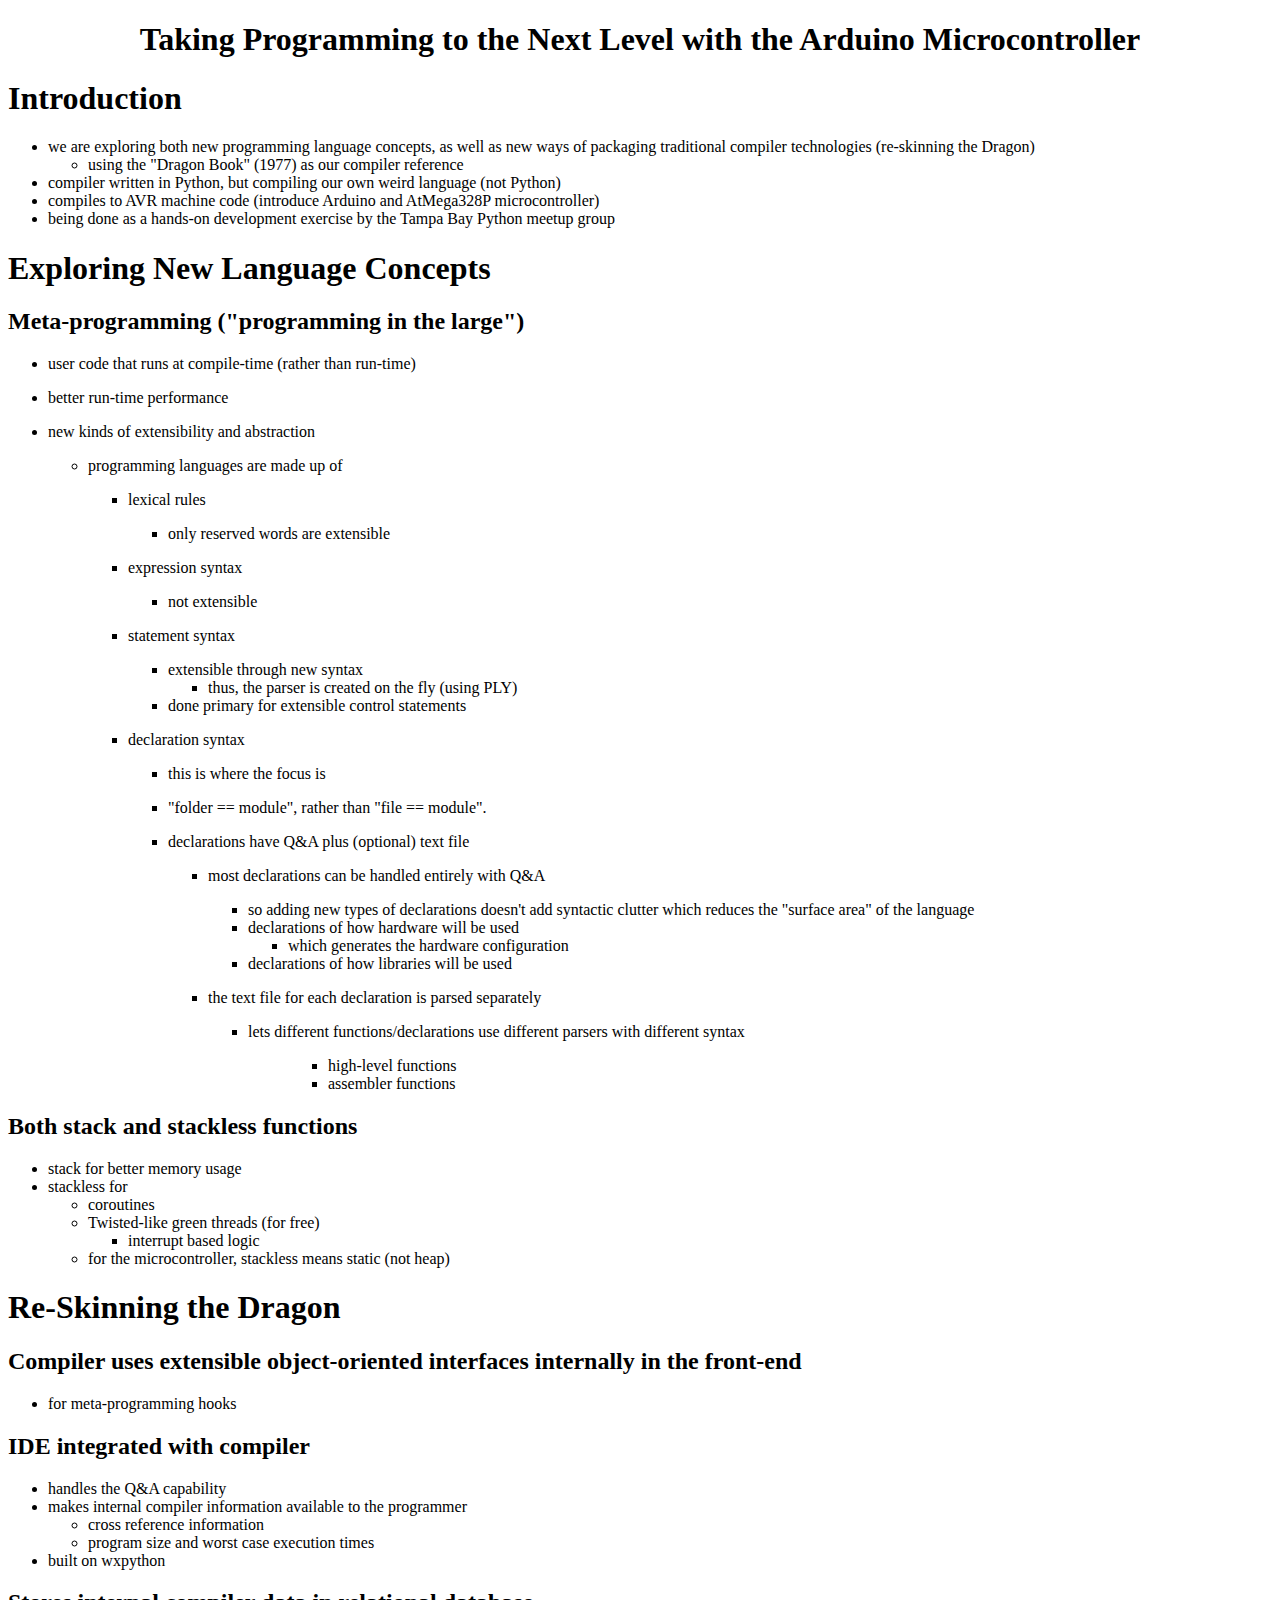
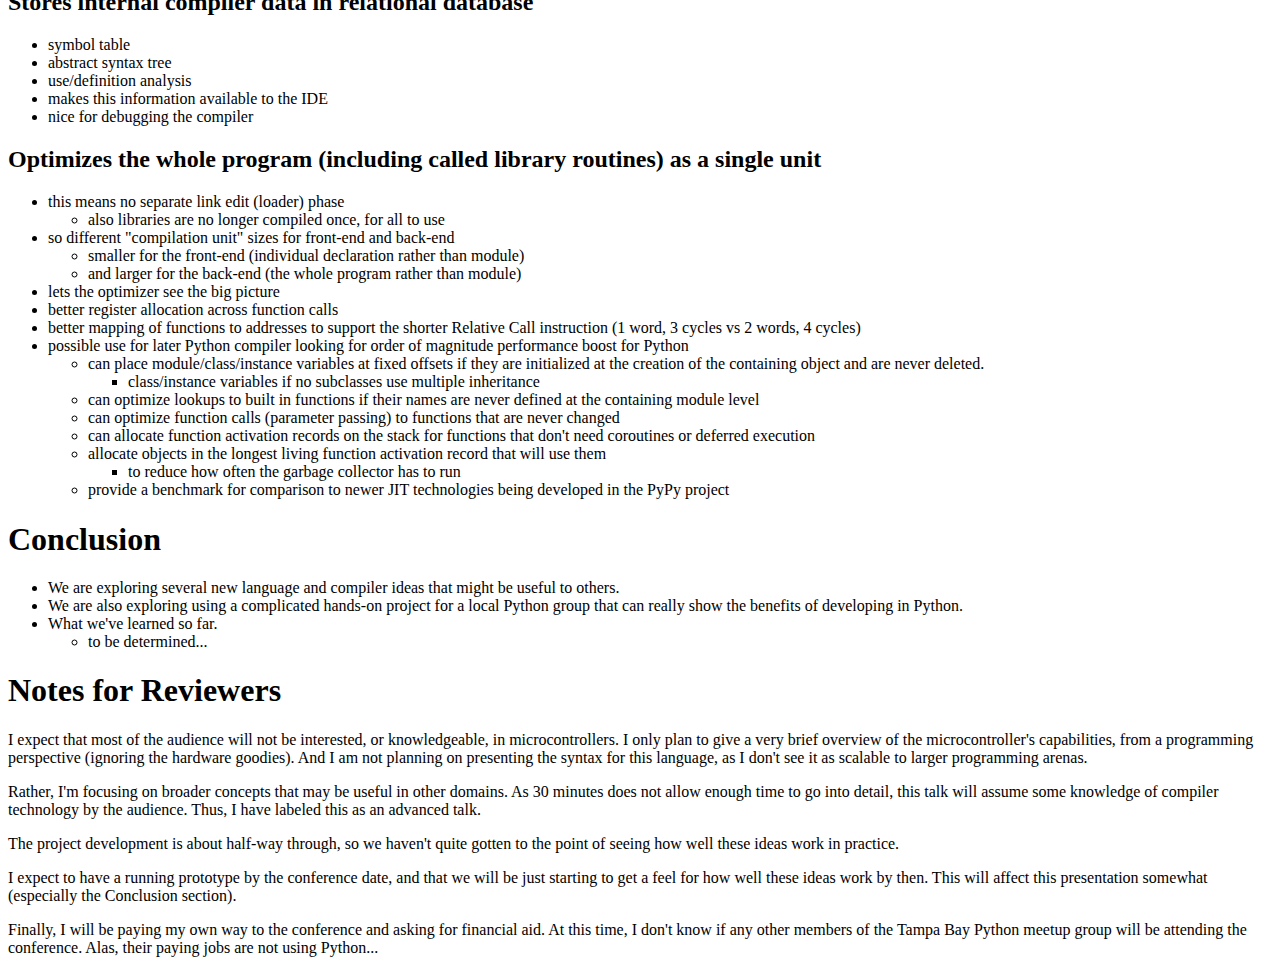
==== doc/PyCon-2010/outline.html @ 7eb97d29 "added PyCon 2010 talk proposal" ====
<?xml version="1.0" encoding="utf-8" ?>
<!DOCTYPE html PUBLIC "-//W3C//DTD XHTML 1.0 Transitional//EN" "http://www.w3.org/TR/xhtml1/DTD/xhtml1-transitional.dtd">
<html xmlns="http://www.w3.org/1999/xhtml" xml:lang="en" lang="en">
<head>
<meta http-equiv="Content-Type" content="text/html; charset=utf-8" />
<meta name="generator" content="Docutils 0.5: http://docutils.sourceforge.net/" />
<title>Taking Programming to the Next Level with the Arduino Microcontroller</title>
<style type="text/css">

/*
:Author: David Goodger (goodger@python.org)
:Id: $Id: html4css1.css 5196 2007-06-03 20:25:28Z wiemann $
:Copyright: This stylesheet has been placed in the public domain.

Default cascading style sheet for the HTML output of Docutils.

See http://docutils.sf.net/docs/howto/html-stylesheets.html for how to
customize this style sheet.
*/

/* used to remove borders from tables and images */
.borderless, table.borderless td, table.borderless th {
  border: 0 }

table.borderless td, table.borderless th {
  /* Override padding for "table.docutils td" with "! important".
     The right padding separates the table cells. */
  padding: 0 0.5em 0 0 ! important }

.first {
  /* Override more specific margin styles with "! important". */
  margin-top: 0 ! important }

.last, .with-subtitle {
  margin-bottom: 0 ! important }

.hidden {
  display: none }

a.toc-backref {
  text-decoration: none ;
  color: black }

blockquote.epigraph {
  margin: 2em 5em ; }

dl.docutils dd {
  margin-bottom: 0.5em }

/* Uncomment (and remove this text!) to get bold-faced definition list terms
dl.docutils dt {
  font-weight: bold }
*/

div.abstract {
  margin: 2em 5em }

div.abstract p.topic-title {
  font-weight: bold ;
  text-align: center }

div.admonition, div.attention, div.caution, div.danger, div.error,
div.hint, div.important, div.note, div.tip, div.warning {
  margin: 2em ;
  border: medium outset ;
  padding: 1em }

div.admonition p.admonition-title, div.hint p.admonition-title,
div.important p.admonition-title, div.note p.admonition-title,
div.tip p.admonition-title {
  font-weight: bold ;
  font-family: sans-serif }

div.attention p.admonition-title, div.caution p.admonition-title,
div.danger p.admonition-title, div.error p.admonition-title,
div.warning p.admonition-title {
  color: red ;
  font-weight: bold ;
  font-family: sans-serif }

/* Uncomment (and remove this text!) to get reduced vertical space in
   compound paragraphs.
div.compound .compound-first, div.compound .compound-middle {
  margin-bottom: 0.5em }

div.compound .compound-last, div.compound .compound-middle {
  margin-top: 0.5em }
*/

div.dedication {
  margin: 2em 5em ;
  text-align: center ;
  font-style: italic }

div.dedication p.topic-title {
  font-weight: bold ;
  font-style: normal }

div.figure {
  margin-left: 2em ;
  margin-right: 2em }

div.footer, div.header {
  clear: both;
  font-size: smaller }

div.line-block {
  display: block ;
  margin-top: 1em ;
  margin-bottom: 1em }

div.line-block div.line-block {
  margin-top: 0 ;
  margin-bottom: 0 ;
  margin-left: 1.5em }

div.sidebar {
  margin: 0 0 0.5em 1em ;
  border: medium outset ;
  padding: 1em ;
  background-color: #ffffee ;
  width: 40% ;
  float: right ;
  clear: right }

div.sidebar p.rubric {
  font-family: sans-serif ;
  font-size: medium }

div.system-messages {
  margin: 5em }

div.system-messages h1 {
  color: red }

div.system-message {
  border: medium outset ;
  padding: 1em }

div.system-message p.system-message-title {
  color: red ;
  font-weight: bold }

div.topic {
  margin: 2em }

h1.section-subtitle, h2.section-subtitle, h3.section-subtitle,
h4.section-subtitle, h5.section-subtitle, h6.section-subtitle {
  margin-top: 0.4em }

h1.title {
  text-align: center }

h2.subtitle {
  text-align: center }

hr.docutils {
  width: 75% }

img.align-left {
  clear: left }

img.align-right {
  clear: right }

ol.simple, ul.simple {
  margin-bottom: 1em }

ol.arabic {
  list-style: decimal }

ol.loweralpha {
  list-style: lower-alpha }

ol.upperalpha {
  list-style: upper-alpha }

ol.lowerroman {
  list-style: lower-roman }

ol.upperroman {
  list-style: upper-roman }

p.attribution {
  text-align: right ;
  margin-left: 50% }

p.caption {
  font-style: italic }

p.credits {
  font-style: italic ;
  font-size: smaller }

p.label {
  white-space: nowrap }

p.rubric {
  font-weight: bold ;
  font-size: larger ;
  color: maroon ;
  text-align: center }

p.sidebar-title {
  font-family: sans-serif ;
  font-weight: bold ;
  font-size: larger }

p.sidebar-subtitle {
  font-family: sans-serif ;
  font-weight: bold }

p.topic-title {
  font-weight: bold }

pre.address {
  margin-bottom: 0 ;
  margin-top: 0 ;
  font-family: serif ;
  font-size: 100% }

pre.literal-block, pre.doctest-block {
  margin-left: 2em ;
  margin-right: 2em }

span.classifier {
  font-family: sans-serif ;
  font-style: oblique }

span.classifier-delimiter {
  font-family: sans-serif ;
  font-weight: bold }

span.interpreted {
  font-family: sans-serif }

span.option {
  white-space: nowrap }

span.pre {
  white-space: pre }

span.problematic {
  color: red }

span.section-subtitle {
  /* font-size relative to parent (h1..h6 element) */
  font-size: 80% }

table.citation {
  border-left: solid 1px gray;
  margin-left: 1px }

table.docinfo {
  margin: 2em 4em }

table.docutils {
  margin-top: 0.5em ;
  margin-bottom: 0.5em }

table.footnote {
  border-left: solid 1px black;
  margin-left: 1px }

table.docutils td, table.docutils th,
table.docinfo td, table.docinfo th {
  padding-left: 0.5em ;
  padding-right: 0.5em ;
  vertical-align: top }

table.docutils th.field-name, table.docinfo th.docinfo-name {
  font-weight: bold ;
  text-align: left ;
  white-space: nowrap ;
  padding-left: 0 }

h1 tt.docutils, h2 tt.docutils, h3 tt.docutils,
h4 tt.docutils, h5 tt.docutils, h6 tt.docutils {
  font-size: 100% }

ul.auto-toc {
  list-style-type: none }

</style>
</head>
<body>
<div class="document" id="taking-programming-to-the-next-level-with-the-arduino-microcontroller">
<h1 class="title">Taking Programming to the Next Level with the Arduino Microcontroller</h1>

<div class="section" id="introduction">
<h1>Introduction</h1>
<ul class="simple">
<li>we are exploring both new programming language concepts, as well as new
ways of packaging traditional compiler technologies (re-skinning the Dragon)<ul>
<li>using the &quot;Dragon Book&quot; (1977) as our compiler reference</li>
</ul>
</li>
<li>compiler written in Python, but compiling our own weird language (not Python)</li>
<li>compiles to AVR machine code (introduce Arduino and AtMega328P
microcontroller)</li>
<li>being done as a hands-on development exercise by the Tampa Bay Python meetup
group</li>
</ul>
</div>
<div class="section" id="exploring-new-language-concepts">
<h1>Exploring New Language Concepts</h1>
<div class="section" id="meta-programming-programming-in-the-large">
<h2>Meta-programming (&quot;programming in the large&quot;)</h2>
<ul>
<li><p class="first">user code that runs at compile-time (rather than run-time)</p>
</li>
<li><p class="first">better run-time performance</p>
</li>
<li><p class="first">new kinds of extensibility and abstraction</p>
<ul>
<li><p class="first">programming languages are made up of</p>
<ul>
<li><p class="first">lexical rules</p>
<ul class="simple">
<li>only reserved words are extensible</li>
</ul>
</li>
<li><p class="first">expression syntax</p>
<ul class="simple">
<li>not extensible</li>
</ul>
</li>
<li><p class="first">statement syntax</p>
<ul class="simple">
<li>extensible through new syntax<ul>
<li>thus, the parser is created on the fly (using PLY)</li>
</ul>
</li>
<li>done primary for extensible control statements</li>
</ul>
</li>
<li><p class="first">declaration syntax</p>
<ul>
<li><p class="first">this is where the focus is</p>
</li>
<li><p class="first">&quot;folder == module&quot;, rather than &quot;file == module&quot;.</p>
</li>
<li><p class="first">declarations have Q&amp;A plus (optional) text file</p>
<ul>
<li><p class="first">most declarations can be handled entirely with Q&amp;A</p>
<ul class="simple">
<li>so adding new types of declarations doesn't add
syntactic clutter which reduces the &quot;surface area&quot;
of the language</li>
<li>declarations of how hardware will be used<ul>
<li>which generates the hardware configuration</li>
</ul>
</li>
<li>declarations of how libraries will be used</li>
</ul>
</li>
<li><p class="first">the text file for each declaration is parsed separately</p>
<ul>
<li><p class="first">lets different functions/declarations use different
parsers with different syntax</p>
<blockquote>
<ul class="simple">
<li>high-level functions</li>
<li>assembler functions</li>
</ul>
</blockquote>
</li>
</ul>
</li>
</ul>
</li>
</ul>
</li>
</ul>
</li>
</ul>
</li>
</ul>
</div>
<div class="section" id="both-stack-and-stackless-functions">
<h2>Both stack and stackless functions</h2>
<ul class="simple">
<li>stack for better memory usage</li>
<li>stackless for<ul>
<li>coroutines</li>
<li>Twisted-like green threads (for free)<ul>
<li>interrupt based logic</li>
</ul>
</li>
<li>for the microcontroller, stackless means static (not heap)</li>
</ul>
</li>
</ul>
</div>
</div>
<div class="section" id="re-skinning-the-dragon">
<h1>Re-Skinning the Dragon</h1>
<div class="section" id="compiler-uses-extensible-object-oriented-interfaces-internally-in-the-front-end">
<h2>Compiler uses extensible object-oriented interfaces internally in the front-end</h2>
<ul class="simple">
<li>for meta-programming hooks</li>
</ul>
</div>
<div class="section" id="ide-integrated-with-compiler">
<h2>IDE integrated with compiler</h2>
<ul class="simple">
<li>handles the Q&amp;A capability</li>
<li>makes internal compiler information available to the programmer<ul>
<li>cross reference information</li>
<li>program size and worst case execution times</li>
</ul>
</li>
<li>built on wxpython</li>
</ul>
</div>
<div class="section" id="stores-internal-compiler-data-in-relational-database">
<h2>Stores internal compiler data in relational database</h2>
<ul class="simple">
<li>symbol table</li>
<li>abstract syntax tree</li>
<li>use/definition analysis</li>
<li>makes this information available to the IDE</li>
<li>nice for debugging the compiler</li>
</ul>
</div>
<div class="section" id="optimizes-the-whole-program-including-called-library-routines-as-a-single-unit">
<h2>Optimizes the whole program (including called library routines) as a single unit</h2>
<ul class="simple">
<li>this means no separate link edit (loader) phase<ul>
<li>also libraries are no longer compiled once, for all to use</li>
</ul>
</li>
<li>so different &quot;compilation unit&quot; sizes for front-end and back-end<ul>
<li>smaller for the front-end (individual declaration rather than module)</li>
<li>and larger for the back-end (the whole program rather than module)</li>
</ul>
</li>
<li>lets the optimizer see the big picture</li>
<li>better register allocation across function calls</li>
<li>better mapping of functions to addresses to support the shorter Relative
Call instruction (1 word, 3 cycles vs 2 words, 4 cycles)</li>
<li>possible use for later Python compiler looking for order of magnitude
performance boost for Python<ul>
<li>can place module/class/instance variables at fixed offsets if they
are initialized at the creation of the containing object and are
never deleted.<ul>
<li>class/instance variables if no subclasses use multiple inheritance</li>
</ul>
</li>
<li>can optimize lookups to built in functions if their names are never
defined at the containing module level</li>
<li>can optimize function calls (parameter passing) to functions that
are never changed</li>
<li>can allocate function activation records on the stack for functions
that don't need coroutines or deferred execution</li>
<li>allocate objects in the longest living function activation record
that will use them<ul>
<li>to reduce how often the garbage collector has to run</li>
</ul>
</li>
<li>provide a benchmark for comparison to newer JIT technologies being
developed in the PyPy project</li>
</ul>
</li>
</ul>
</div>
</div>
<div class="section" id="conclusion">
<h1>Conclusion</h1>
<ul class="simple">
<li>We are exploring several new language and compiler ideas that might be
useful to others.</li>
<li>We are also exploring using a complicated hands-on project for a local Python
group that can really show the benefits of developing in Python.</li>
<li>What we've learned so far.<ul>
<li>to be determined...</li>
</ul>
</li>
</ul>
</div>
<div class="section" id="notes-for-reviewers">
<h1>Notes for Reviewers</h1>
<p>I expect that most of the audience will not be interested, or knowledgeable,
in microcontrollers.  I only plan to give a very brief overview of the
microcontroller's capabilities, from a programming perspective (ignoring
the hardware goodies).  And I am not planning on presenting the syntax for
this language, as I don't see it as scalable to larger programming arenas.</p>
<p>Rather, I'm focusing on broader concepts that may be useful in other domains.
As 30 minutes does not allow enough time to go into detail, this talk will
assume some knowledge of compiler technology by the audience.  Thus, I have
labeled this as an advanced talk.</p>
<p>The project development is about half-way through, so we haven't quite gotten
to the point of seeing how well these ideas work in practice.</p>
<p>I expect to have a running prototype by the conference date, and that we will
be just starting to get a feel for how well these ideas work by then.  This
will affect this presentation somewhat (especially the Conclusion section).</p>
<p>Finally, I will be paying my own way to the conference and asking for
financial aid.  At this time, I don't know if any other members of the Tampa
Bay Python meetup group will be attending the conference.  Alas, their paying
jobs are not using Python...</p>
</div>
</div>
</body>
</html>
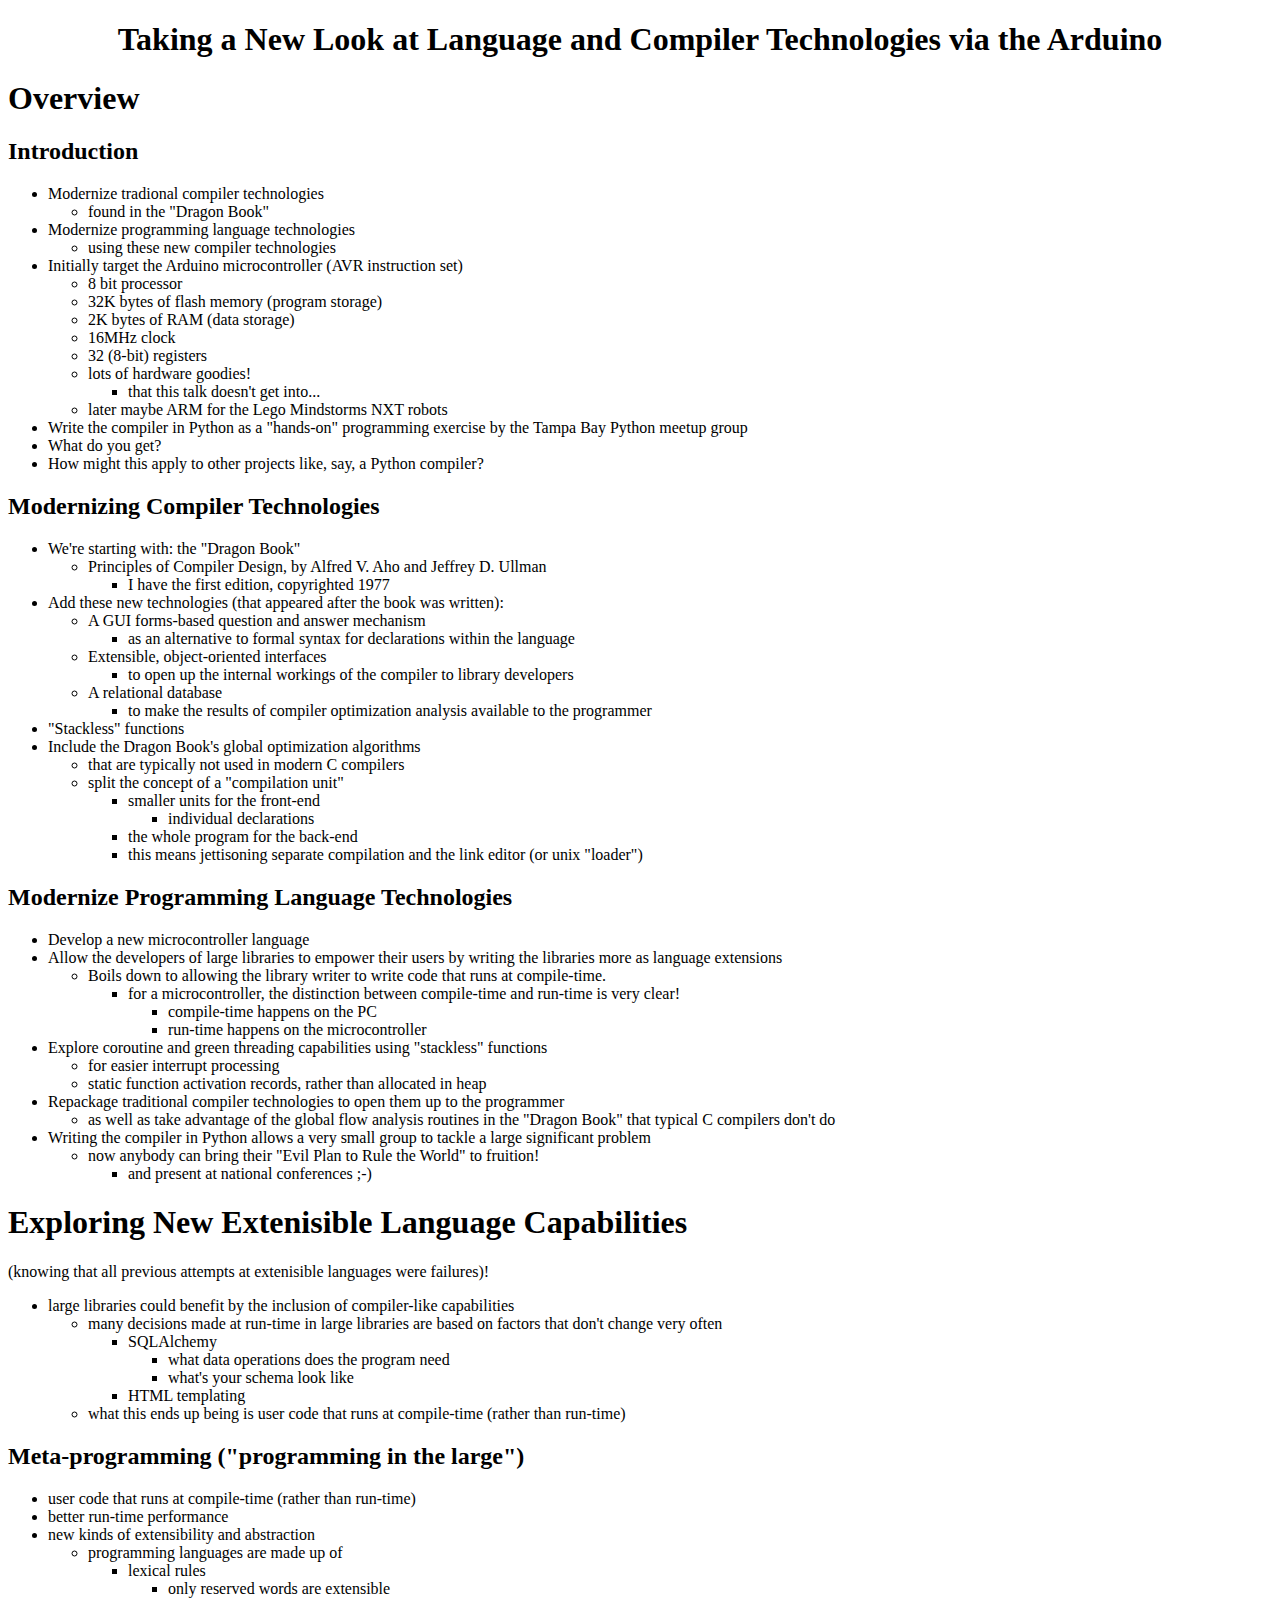
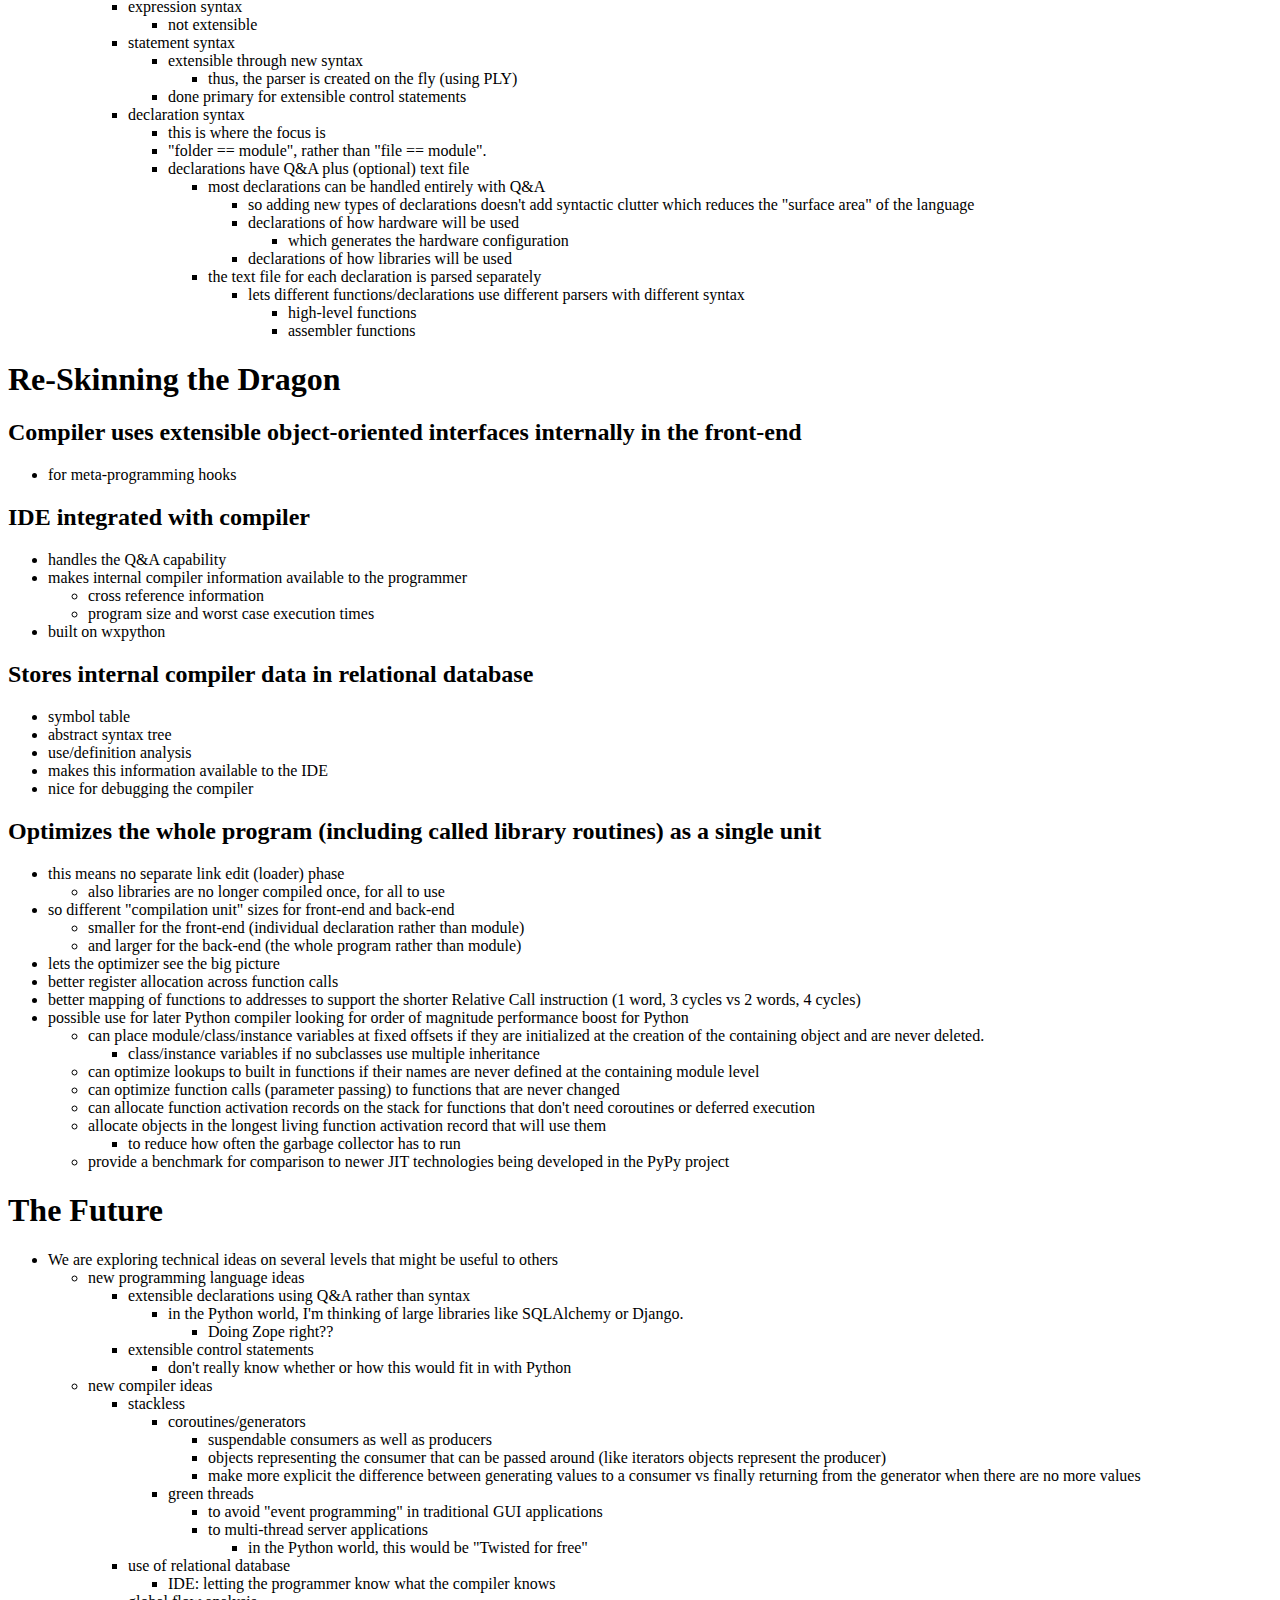
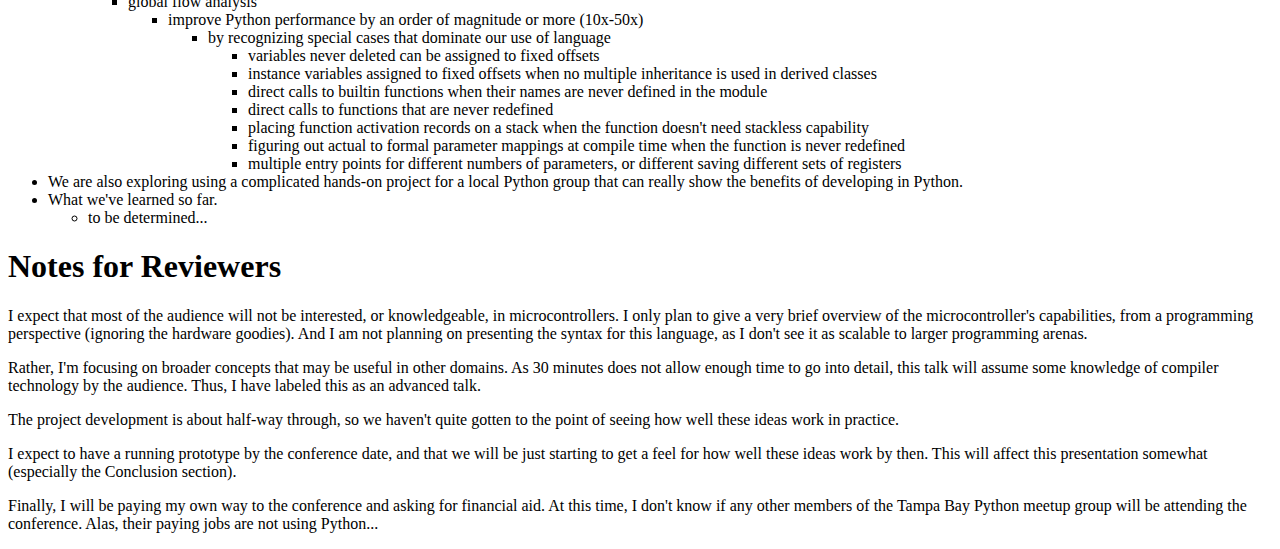
==== commit 3af8f21b: "checkpoint PyCon paper before gutting it" ====
--- a/doc/PyCon-2010/outline.html
+++ b/doc/PyCon-2010/outline.html
@@ -4,7 +4,7 @@
 <head>
 <meta http-equiv="Content-Type" content="text/html; charset=utf-8" />
 <meta name="generator" content="Docutils 0.5: http://docutils.sourceforge.net/" />
-<title>Taking Programming to the Next Level with the Arduino Microcontroller</title>
+<title>Taking a New Look at Language and Compiler Technologies via the Arduino</title>
 <style type="text/css">
 
 /*
@@ -284,49 +284,161 @@
 </style>
 </head>
 <body>
-<div class="document" id="taking-programming-to-the-next-level-with-the-arduino-microcontroller">
-<h1 class="title">Taking Programming to the Next Level with the Arduino Microcontroller</h1>
-
+<div class="document" id="taking-a-new-look-at-language-and-compiler-technologies-via-the-arduino">
+<h1 class="title">Taking a New Look at Language and Compiler Technologies via the Arduino</h1>
+
+<div class="section" id="overview">
+<h1>Overview</h1>
 <div class="section" id="introduction">
-<h1>Introduction</h1>
-<ul class="simple">
-<li>we are exploring both new programming language concepts, as well as new
-ways of packaging traditional compiler technologies (re-skinning the Dragon)<ul>
-<li>using the &quot;Dragon Book&quot; (1977) as our compiler reference</li>
-</ul>
-</li>
-<li>compiler written in Python, but compiling our own weird language (not Python)</li>
-<li>compiles to AVR machine code (introduce Arduino and AtMega328P
-microcontroller)</li>
-<li>being done as a hands-on development exercise by the Tampa Bay Python meetup
-group</li>
-</ul>
-</div>
-<div class="section" id="exploring-new-language-concepts">
-<h1>Exploring New Language Concepts</h1>
+<h2>Introduction</h2>
+<ul class="simple">
+<li>Modernize tradional compiler technologies<ul>
+<li>found in the &quot;Dragon Book&quot;</li>
+</ul>
+</li>
+<li>Modernize programming language technologies<ul>
+<li>using these new compiler technologies</li>
+</ul>
+</li>
+<li>Initially target the Arduino microcontroller (AVR instruction set)<ul>
+<li>8 bit processor</li>
+<li>32K bytes of flash memory (program storage)</li>
+<li>2K bytes of RAM (data storage)</li>
+<li>16MHz clock</li>
+<li>32 (8-bit) registers</li>
+<li>lots of hardware goodies!<ul>
+<li>that this talk doesn't get into...</li>
+</ul>
+</li>
+<li>later maybe ARM for the Lego Mindstorms NXT robots</li>
+</ul>
+</li>
+<li>Write the compiler in Python as a &quot;hands-on&quot; programming exercise by the
+Tampa Bay Python meetup group</li>
+<li>What do you get?</li>
+<li>How might this apply to other projects like, say, a Python compiler?</li>
+</ul>
+</div>
+<div class="section" id="modernizing-compiler-technologies">
+<h2>Modernizing Compiler Technologies</h2>
+<ul class="simple">
+<li>We're starting with: the &quot;Dragon Book&quot;<ul>
+<li>Principles of Compiler Design, by Alfred V. Aho and Jeffrey D. Ullman<ul>
+<li>I have the first edition, copyrighted 1977</li>
+</ul>
+</li>
+</ul>
+</li>
+<li>Add these new technologies (that appeared after the book was written):<ul>
+<li>A GUI forms-based question and answer mechanism<ul>
+<li>as an alternative to formal syntax for declarations within the language</li>
+</ul>
+</li>
+<li>Extensible, object-oriented interfaces<ul>
+<li>to open up the internal workings of the compiler to library developers</li>
+</ul>
+</li>
+<li>A relational database<ul>
+<li>to make the results of compiler optimization analysis available to the
+programmer</li>
+</ul>
+</li>
+</ul>
+</li>
+<li>&quot;Stackless&quot; functions</li>
+<li>Include the Dragon Book's global optimization algorithms<ul>
+<li>that are typically not used in modern C compilers</li>
+<li>split the concept of a &quot;compilation unit&quot;<ul>
+<li>smaller units for the front-end<ul>
+<li>individual declarations</li>
+</ul>
+</li>
+<li>the whole program for the back-end</li>
+<li>this means jettisoning separate compilation and the link editor
+(or unix &quot;loader&quot;)</li>
+</ul>
+</li>
+</ul>
+</li>
+</ul>
+</div>
+<div class="section" id="modernize-programming-language-technologies">
+<h2>Modernize Programming Language Technologies</h2>
+<ul class="simple">
+<li>Develop a new microcontroller language</li>
+<li>Allow the developers of large libraries to empower their users by writing
+the libraries more as language extensions<ul>
+<li>Boils down to allowing the library writer to write code that runs at
+compile-time.<ul>
+<li>for a microcontroller, the distinction between compile-time and run-time
+is very clear!<ul>
+<li>compile-time happens on the PC</li>
+<li>run-time happens on the microcontroller</li>
+</ul>
+</li>
+</ul>
+</li>
+</ul>
+</li>
+<li>Explore coroutine and green threading capabilities using &quot;stackless&quot;
+functions<ul>
+<li>for easier interrupt processing</li>
+<li>static function activation records, rather than allocated in heap</li>
+</ul>
+</li>
+<li>Repackage traditional compiler technologies to open them up to the
+programmer<ul>
+<li>as well as take advantage of the global flow analysis routines in the
+&quot;Dragon Book&quot; that typical C compilers don't do</li>
+</ul>
+</li>
+<li>Writing the compiler in Python allows a very small group to tackle a large
+significant problem<ul>
+<li>now anybody can bring their &quot;Evil Plan to Rule the World&quot; to fruition!<ul>
+<li>and present at national conferences ;-)</li>
+</ul>
+</li>
+</ul>
+</li>
+</ul>
+</div>
+</div>
+<div class="section" id="exploring-new-extenisible-language-capabilities">
+<h1>Exploring New Extenisible Language Capabilities</h1>
+<p>(knowing that all previous attempts at extenisible languages were failures)!</p>
+<ul class="simple">
+<li>large libraries could benefit by the inclusion of compiler-like capabilities<ul>
+<li>many decisions made at run-time in large libraries are based on factors
+that don't change very often<ul>
+<li>SQLAlchemy<ul>
+<li>what data operations does the program need</li>
+<li>what's your schema look like</li>
+</ul>
+</li>
+<li>HTML templating</li>
+</ul>
+</li>
+<li>what this ends up being is user code that runs at compile-time (rather
+than run-time)</li>
+</ul>
+</li>
+</ul>
 <div class="section" id="meta-programming-programming-in-the-large">
 <h2>Meta-programming (&quot;programming in the large&quot;)</h2>
-<ul>
-<li><p class="first">user code that runs at compile-time (rather than run-time)</p>
-</li>
-<li><p class="first">better run-time performance</p>
-</li>
-<li><p class="first">new kinds of extensibility and abstraction</p>
-<ul>
-<li><p class="first">programming languages are made up of</p>
-<ul>
-<li><p class="first">lexical rules</p>
-<ul class="simple">
+<ul class="simple">
+<li>user code that runs at compile-time (rather than run-time)</li>
+<li>better run-time performance</li>
+<li>new kinds of extensibility and abstraction<ul>
+<li>programming languages are made up of<ul>
+<li>lexical rules<ul>
 <li>only reserved words are extensible</li>
 </ul>
 </li>
-<li><p class="first">expression syntax</p>
-<ul class="simple">
+<li>expression syntax<ul>
 <li>not extensible</li>
 </ul>
 </li>
-<li><p class="first">statement syntax</p>
-<ul class="simple">
+<li>statement syntax<ul>
 <li>extensible through new syntax<ul>
 <li>thus, the parser is created on the fly (using PLY)</li>
 </ul>
@@ -334,16 +446,11 @@
 <li>done primary for extensible control statements</li>
 </ul>
 </li>
-<li><p class="first">declaration syntax</p>
-<ul>
-<li><p class="first">this is where the focus is</p>
-</li>
-<li><p class="first">&quot;folder == module&quot;, rather than &quot;file == module&quot;.</p>
-</li>
-<li><p class="first">declarations have Q&amp;A plus (optional) text file</p>
-<ul>
-<li><p class="first">most declarations can be handled entirely with Q&amp;A</p>
-<ul class="simple">
+<li>declaration syntax<ul>
+<li>this is where the focus is</li>
+<li>&quot;folder == module&quot;, rather than &quot;file == module&quot;.</li>
+<li>declarations have Q&amp;A plus (optional) text file<ul>
+<li>most declarations can be handled entirely with Q&amp;A<ul>
 <li>so adding new types of declarations doesn't add
 syntactic clutter which reduces the &quot;surface area&quot;
 of the language</li>
@@ -354,40 +461,21 @@
 <li>declarations of how libraries will be used</li>
 </ul>
 </li>
-<li><p class="first">the text file for each declaration is parsed separately</p>
-<ul>
-<li><p class="first">lets different functions/declarations use different
-parsers with different syntax</p>
-<blockquote>
-<ul class="simple">
+<li>the text file for each declaration is parsed separately<ul>
+<li>lets different functions/declarations use different
+parsers with different syntax<ul>
 <li>high-level functions</li>
 <li>assembler functions</li>
 </ul>
-</blockquote>
-</li>
-</ul>
-</li>
-</ul>
-</li>
-</ul>
-</li>
-</ul>
-</li>
-</ul>
-</li>
-</ul>
-</div>
-<div class="section" id="both-stack-and-stackless-functions">
-<h2>Both stack and stackless functions</h2>
-<ul class="simple">
-<li>stack for better memory usage</li>
-<li>stackless for<ul>
-<li>coroutines</li>
-<li>Twisted-like green threads (for free)<ul>
-<li>interrupt based logic</li>
-</ul>
-</li>
-<li>for the microcontroller, stackless means static (not heap)</li>
+</li>
+</ul>
+</li>
+</ul>
+</li>
+</ul>
+</li>
+</ul>
+</li>
 </ul>
 </li>
 </ul>
@@ -465,11 +553,76 @@
 </ul>
 </div>
 </div>
-<div class="section" id="conclusion">
-<h1>Conclusion</h1>
-<ul class="simple">
-<li>We are exploring several new language and compiler ideas that might be
-useful to others.</li>
+<div class="section" id="the-future">
+<h1>The Future</h1>
+<ul class="simple">
+<li>We are exploring technical ideas on several levels that might be useful to
+others<ul>
+<li>new programming language ideas<ul>
+<li>extensible declarations using Q&amp;A rather than syntax<ul>
+<li>in the Python world, I'm thinking of large libraries like SQLAlchemy or
+Django.<ul>
+<li>Doing Zope right??</li>
+</ul>
+</li>
+</ul>
+</li>
+<li>extensible control statements<ul>
+<li>don't really know whether or how this would fit in with Python</li>
+</ul>
+</li>
+</ul>
+</li>
+<li>new compiler ideas<ul>
+<li>stackless<ul>
+<li>coroutines/generators<ul>
+<li>suspendable consumers as well as producers</li>
+<li>objects representing the consumer that can be passed around (like
+iterators objects represent the producer)</li>
+<li>make more explicit the difference between generating values to a
+consumer vs finally returning from the generator when there are no
+more values</li>
+</ul>
+</li>
+<li>green threads<ul>
+<li>to avoid &quot;event programming&quot; in traditional GUI applications</li>
+<li>to multi-thread server applications<ul>
+<li>in the Python world, this would be &quot;Twisted for free&quot;</li>
+</ul>
+</li>
+</ul>
+</li>
+</ul>
+</li>
+<li>use of relational database<ul>
+<li>IDE: letting the programmer know what the compiler knows</li>
+</ul>
+</li>
+<li>global flow analysis<ul>
+<li>improve Python performance by an order of magnitude or more (10x-50x)<ul>
+<li>by recognizing special cases that dominate our use of language<ul>
+<li>variables never deleted can be assigned to fixed offsets</li>
+<li>instance variables assigned to fixed offsets when no multiple
+inheritance is used in derived classes</li>
+<li>direct calls to builtin functions when their names are never
+defined in the module</li>
+<li>direct calls to functions that are never redefined</li>
+<li>placing function activation records on a stack when the function
+doesn't need stackless capability</li>
+<li>figuring out actual to formal parameter mappings at compile time
+when the function is never redefined</li>
+<li>multiple entry points for different numbers of parameters, or
+different saving different sets of registers</li>
+</ul>
+</li>
+</ul>
+</li>
+</ul>
+</li>
+</ul>
+</li>
+</ul>
+</li>
 <li>We are also exploring using a complicated hands-on project for a local Python
 group that can really show the benefits of developing in Python.</li>
 <li>What we've learned so far.<ul>
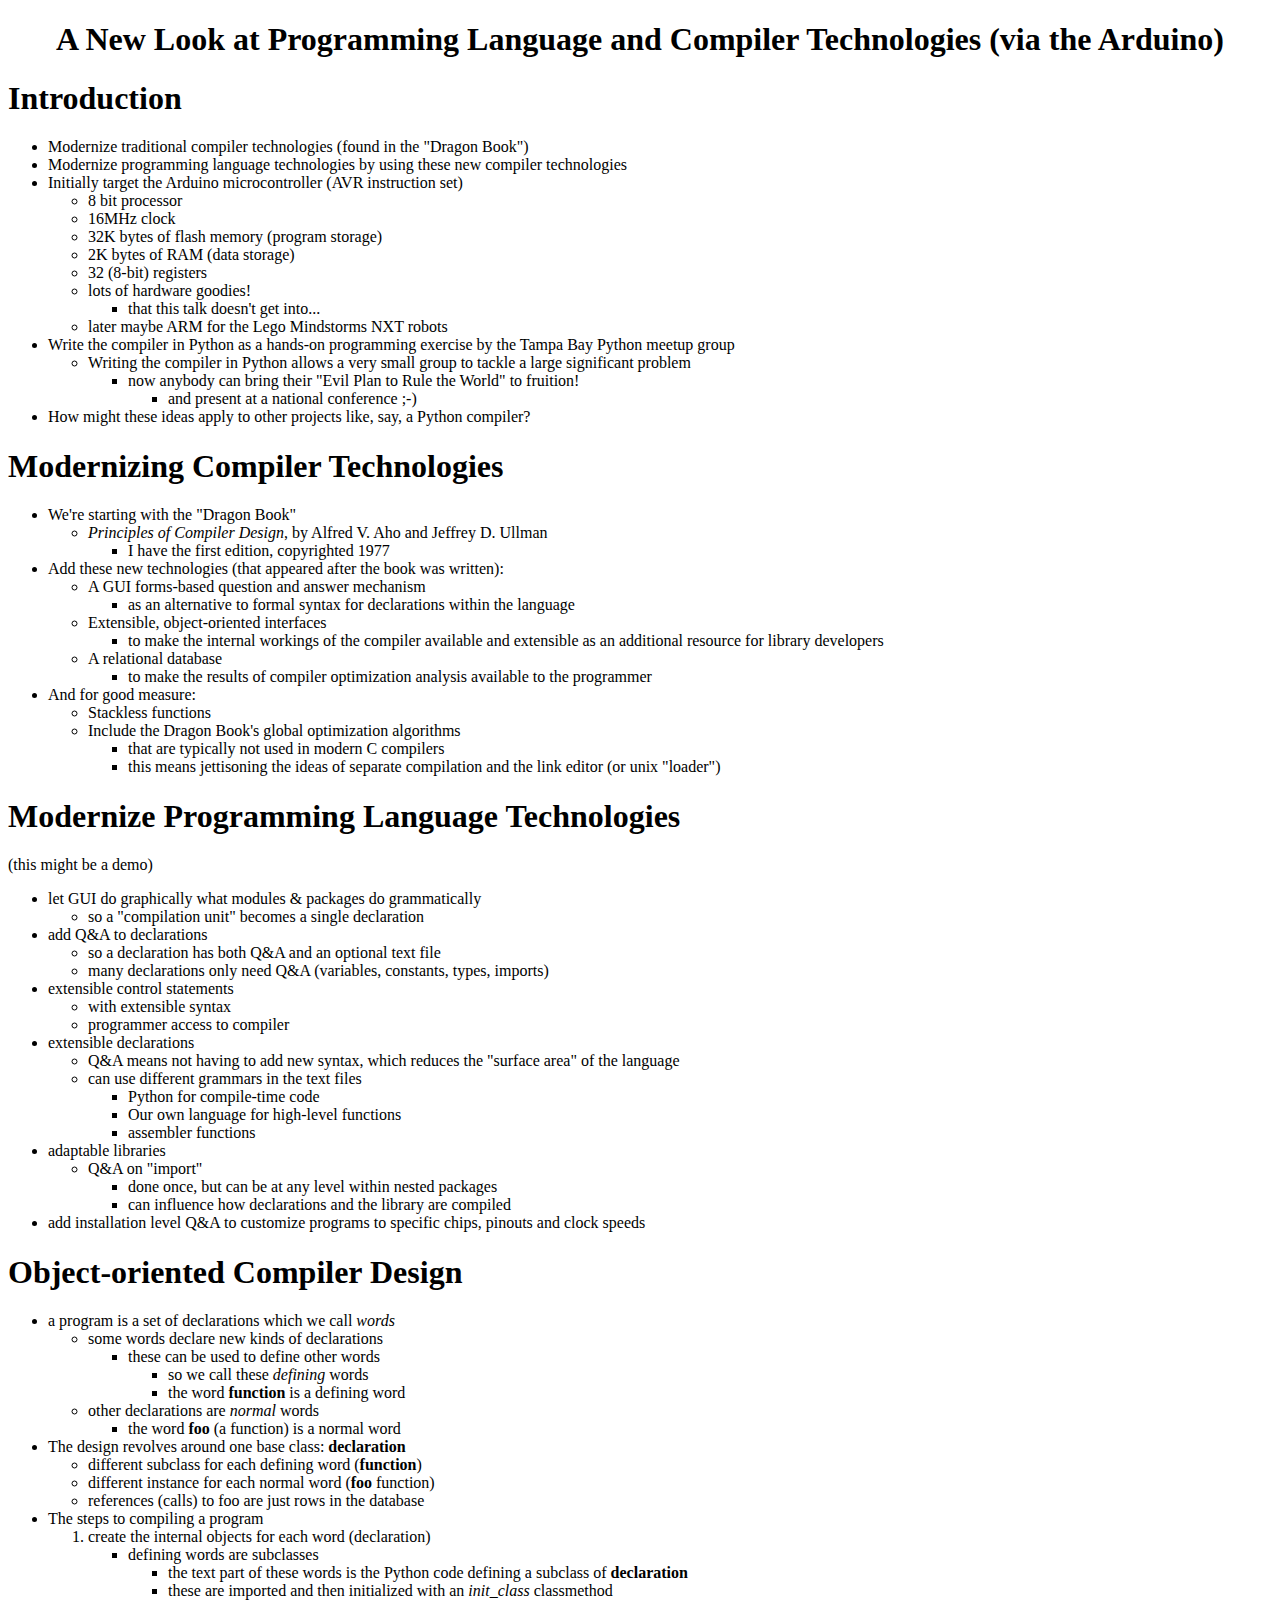
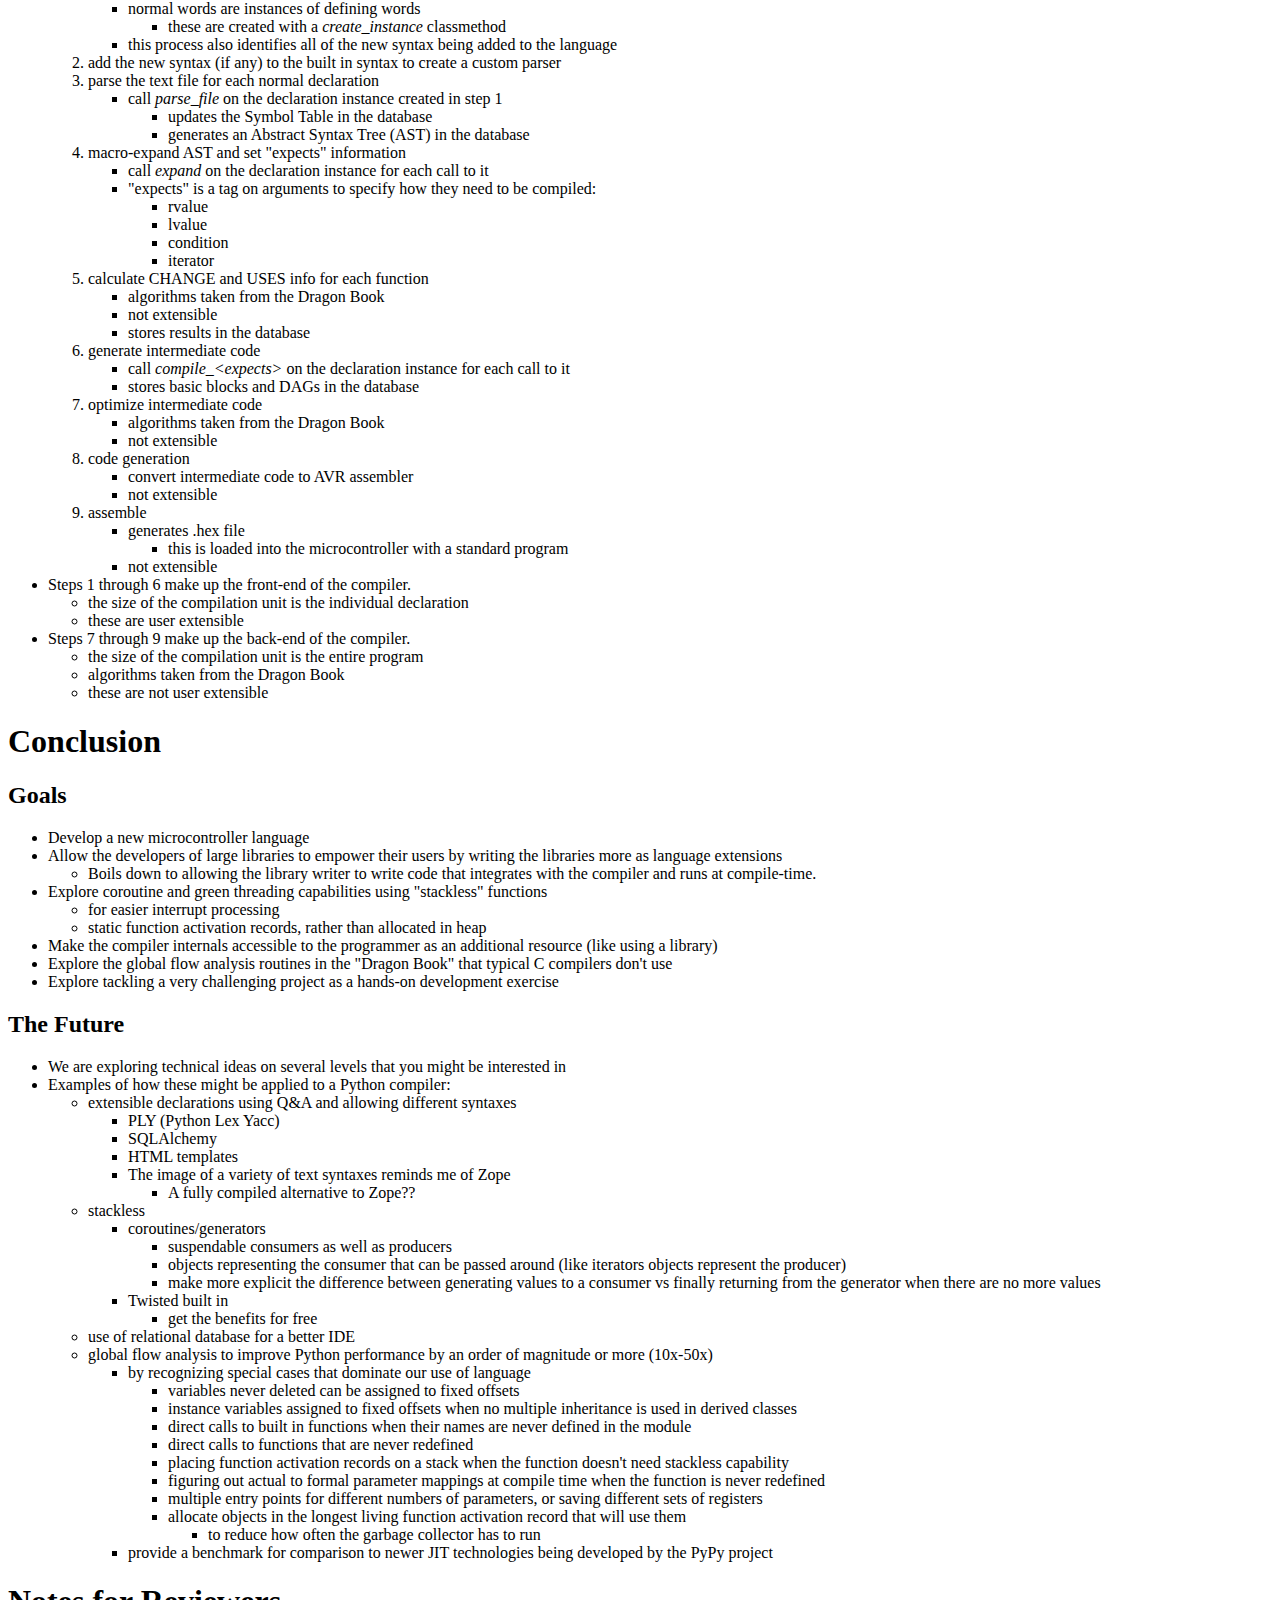
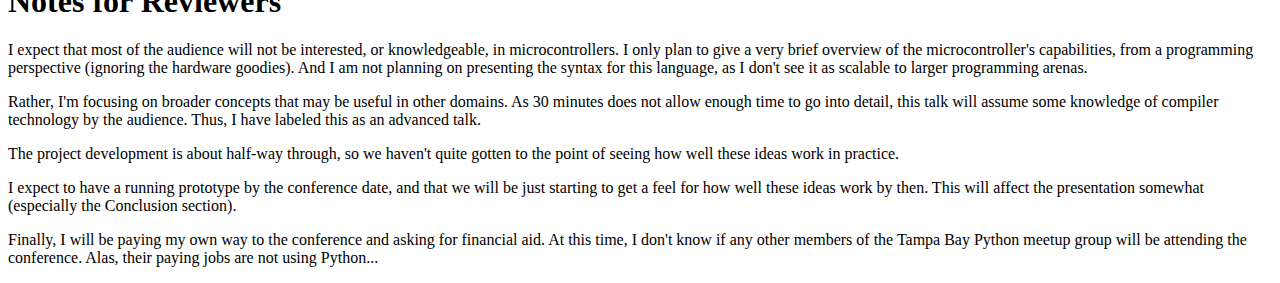
==== commit 487c89ca: "Second version of outline submitted to PyCon" ====
--- a/doc/PyCon-2010/outline.html
+++ b/doc/PyCon-2010/outline.html
@@ -4,7 +4,7 @@
 <head>
 <meta http-equiv="Content-Type" content="text/html; charset=utf-8" />
 <meta name="generator" content="Docutils 0.5: http://docutils.sourceforge.net/" />
-<title>Taking a New Look at Language and Compiler Technologies via the Arduino</title>
+<title>A New Look at Programming Language and Compiler Technologies (via the Arduino)</title>
 <style type="text/css">
 
 /*
@@ -284,27 +284,20 @@
 </style>
 </head>
 <body>
-<div class="document" id="taking-a-new-look-at-language-and-compiler-technologies-via-the-arduino">
-<h1 class="title">Taking a New Look at Language and Compiler Technologies via the Arduino</h1>
-
-<div class="section" id="overview">
-<h1>Overview</h1>
+<div class="document" id="a-new-look-at-programming-language-and-compiler-technologies-via-the-arduino">
+<h1 class="title">A New Look at Programming Language and Compiler Technologies (via the Arduino)</h1>
+
 <div class="section" id="introduction">
-<h2>Introduction</h2>
+<h1>Introduction</h1>
 <ul class="simple">
-<li>Modernize tradional compiler technologies<ul>
-<li>found in the &quot;Dragon Book&quot;</li>
-</ul>
-</li>
-<li>Modernize programming language technologies<ul>
-<li>using these new compiler technologies</li>
-</ul>
-</li>
+<li>Modernize traditional compiler technologies (found in the &quot;Dragon Book&quot;)</li>
+<li>Modernize programming language technologies by using these new compiler
+technologies</li>
 <li>Initially target the Arduino microcontroller (AVR instruction set)<ul>
 <li>8 bit processor</li>
+<li>16MHz clock</li>
 <li>32K bytes of flash memory (program storage)</li>
 <li>2K bytes of RAM (data storage)</li>
-<li>16MHz clock</li>
 <li>32 (8-bit) registers</li>
 <li>lots of hardware goodies!<ul>
 <li>that this talk doesn't get into...</li>
@@ -313,17 +306,26 @@
 <li>later maybe ARM for the Lego Mindstorms NXT robots</li>
 </ul>
 </li>
-<li>Write the compiler in Python as a &quot;hands-on&quot; programming exercise by the
-Tampa Bay Python meetup group</li>
-<li>What do you get?</li>
-<li>How might this apply to other projects like, say, a Python compiler?</li>
+<li>Write the compiler in Python as a hands-on programming exercise by the
+Tampa Bay Python meetup group<ul>
+<li>Writing the compiler in Python allows a very small group to tackle a large
+significant problem<ul>
+<li>now anybody can bring their &quot;Evil Plan to Rule the World&quot; to fruition!<ul>
+<li>and present at a national conference ;-)</li>
+</ul>
+</li>
+</ul>
+</li>
+</ul>
+</li>
+<li>How might these ideas apply to other projects like, say, a Python compiler?</li>
 </ul>
 </div>
 <div class="section" id="modernizing-compiler-technologies">
-<h2>Modernizing Compiler Technologies</h2>
+<h1>Modernizing Compiler Technologies</h1>
 <ul class="simple">
-<li>We're starting with: the &quot;Dragon Book&quot;<ul>
-<li>Principles of Compiler Design, by Alfred V. Aho and Jeffrey D. Ullman<ul>
+<li>We're starting with the &quot;Dragon Book&quot;<ul>
+<li><em>Principles of Compiler Design</em>, by Alfred V. Aho and Jeffrey D. Ullman<ul>
 <li>I have the first edition, copyrighted 1977</li>
 </ul>
 </li>
@@ -335,7 +337,8 @@
 </ul>
 </li>
 <li>Extensible, object-oriented interfaces<ul>
-<li>to open up the internal workings of the compiler to library developers</li>
+<li>to make the internal workings of the compiler available and extensible
+as an additional resource for library developers</li>
 </ul>
 </li>
 <li>A relational database<ul>
@@ -345,17 +348,12 @@
 </li>
 </ul>
 </li>
-<li>&quot;Stackless&quot; functions</li>
+<li>And for good measure:<ul>
+<li>Stackless functions</li>
 <li>Include the Dragon Book's global optimization algorithms<ul>
 <li>that are typically not used in modern C compilers</li>
-<li>split the concept of a &quot;compilation unit&quot;<ul>
-<li>smaller units for the front-end<ul>
-<li>individual declarations</li>
-</ul>
-</li>
-<li>the whole program for the back-end</li>
-<li>this means jettisoning separate compilation and the link editor
-(or unix &quot;loader&quot;)</li>
+<li>this means jettisoning the ideas of separate compilation and the link
+editor (or unix &quot;loader&quot;)</li>
 </ul>
 </li>
 </ul>
@@ -363,21 +361,162 @@
 </ul>
 </div>
 <div class="section" id="modernize-programming-language-technologies">
-<h2>Modernize Programming Language Technologies</h2>
+<h1>Modernize Programming Language Technologies</h1>
+<p>(this might be a demo)</p>
+<ul class="simple">
+<li>let GUI do graphically what modules &amp; packages do grammatically<ul>
+<li>so a &quot;compilation unit&quot; becomes a single declaration</li>
+</ul>
+</li>
+<li>add Q&amp;A to declarations<ul>
+<li>so a declaration has both Q&amp;A and an optional text file</li>
+<li>many declarations only need Q&amp;A (variables, constants, types, imports)</li>
+</ul>
+</li>
+<li>extensible control statements<ul>
+<li>with extensible syntax</li>
+<li>programmer access to compiler</li>
+</ul>
+</li>
+<li>extensible declarations<ul>
+<li>Q&amp;A means not having to add new syntax, which reduces the &quot;surface area&quot;
+of the language</li>
+<li>can use different grammars in the text files<ul>
+<li>Python for compile-time code</li>
+<li>Our own language for high-level functions</li>
+<li>assembler functions</li>
+</ul>
+</li>
+</ul>
+</li>
+<li>adaptable libraries<ul>
+<li>Q&amp;A on &quot;import&quot;<ul>
+<li>done once, but can be at any level within nested packages</li>
+<li>can influence how declarations and the library are compiled</li>
+</ul>
+</li>
+</ul>
+</li>
+<li>add installation level Q&amp;A to customize programs to specific chips, pinouts
+and clock speeds</li>
+</ul>
+</div>
+<div class="section" id="object-oriented-compiler-design">
+<h1>Object-oriented Compiler Design</h1>
+<ul class="simple">
+<li>a program is a set of declarations which we call <em>words</em><ul>
+<li>some words declare new kinds of declarations<ul>
+<li>these can be used to define other words<ul>
+<li>so we call these <em>defining</em> words</li>
+<li>the word <strong>function</strong> is a defining word</li>
+</ul>
+</li>
+</ul>
+</li>
+<li>other declarations are <em>normal</em> words<ul>
+<li>the word <strong>foo</strong> (a function) is a normal word</li>
+</ul>
+</li>
+</ul>
+</li>
+<li>The design revolves around one base class: <strong>declaration</strong><ul>
+<li>different subclass for each defining word (<strong>function</strong>)</li>
+<li>different instance for each normal word (<strong>foo</strong> function)</li>
+<li>references (calls) to foo are just rows in the database</li>
+</ul>
+</li>
+<li>The steps to compiling a program<ol class="arabic">
+<li>create the internal objects for each word (declaration)<ul>
+<li>defining words are subclasses<ul>
+<li>the text part of these words is the Python code defining a subclass of
+<strong>declaration</strong></li>
+<li>these are imported and then initialized with an <em>init_class</em>
+classmethod</li>
+</ul>
+</li>
+<li>normal words are instances of defining words<ul>
+<li>these are created with a <em>create_instance</em> classmethod</li>
+</ul>
+</li>
+<li>this process also identifies all of the new syntax being added to the
+language</li>
+</ul>
+</li>
+<li>add the new syntax (if any) to the built in syntax to create a custom
+parser</li>
+<li>parse the text file for each normal declaration<ul>
+<li>call <em>parse_file</em> on the declaration instance created in step 1<ul>
+<li>updates the Symbol Table in the database</li>
+<li>generates an Abstract Syntax Tree (AST) in the database</li>
+</ul>
+</li>
+</ul>
+</li>
+<li>macro-expand AST and set &quot;expects&quot; information<ul>
+<li>call <em>expand</em> on the declaration instance for each call to it</li>
+<li>&quot;expects&quot; is a tag on arguments to specify how they need to be compiled:<ul>
+<li>rvalue</li>
+<li>lvalue</li>
+<li>condition</li>
+<li>iterator</li>
+</ul>
+</li>
+</ul>
+</li>
+<li>calculate CHANGE and USES info for each function<ul>
+<li>algorithms taken from the Dragon Book</li>
+<li>not extensible</li>
+<li>stores results in the database</li>
+</ul>
+</li>
+<li>generate intermediate code<ul>
+<li>call <em>compile_&lt;expects&gt;</em> on the declaration instance for each call to it</li>
+<li>stores basic blocks and DAGs in the database</li>
+</ul>
+</li>
+<li>optimize intermediate code<ul>
+<li>algorithms taken from the Dragon Book</li>
+<li>not extensible</li>
+</ul>
+</li>
+<li>code generation<ul>
+<li>convert intermediate code to AVR assembler</li>
+<li>not extensible</li>
+</ul>
+</li>
+<li>assemble<ul>
+<li>generates .hex file<ul>
+<li>this is loaded into the microcontroller with a standard program</li>
+</ul>
+</li>
+<li>not extensible</li>
+</ul>
+</li>
+</ol>
+</li>
+<li>Steps 1 through 6 make up the front-end of the compiler.<ul>
+<li>the size of the compilation unit is the individual declaration</li>
+<li>these are user extensible</li>
+</ul>
+</li>
+<li>Steps 7 through 9 make up the back-end of the compiler.<ul>
+<li>the size of the compilation unit is the entire program</li>
+<li>algorithms taken from the Dragon Book</li>
+<li>these are not user extensible</li>
+</ul>
+</li>
+</ul>
+</div>
+<div class="section" id="conclusion">
+<h1>Conclusion</h1>
+<div class="section" id="goals">
+<h2>Goals</h2>
 <ul class="simple">
 <li>Develop a new microcontroller language</li>
 <li>Allow the developers of large libraries to empower their users by writing
 the libraries more as language extensions<ul>
-<li>Boils down to allowing the library writer to write code that runs at
-compile-time.<ul>
-<li>for a microcontroller, the distinction between compile-time and run-time
-is very clear!<ul>
-<li>compile-time happens on the PC</li>
-<li>run-time happens on the microcontroller</li>
-</ul>
-</li>
-</ul>
-</li>
+<li>Boils down to allowing the library writer to write code that integrates
+with the compiler and runs at compile-time.</li>
 </ul>
 </li>
 <li>Explore coroutine and green threading capabilities using &quot;stackless&quot;
@@ -386,194 +525,30 @@
 <li>static function activation records, rather than allocated in heap</li>
 </ul>
 </li>
-<li>Repackage traditional compiler technologies to open them up to the
-programmer<ul>
-<li>as well as take advantage of the global flow analysis routines in the
-&quot;Dragon Book&quot; that typical C compilers don't do</li>
-</ul>
-</li>
-<li>Writing the compiler in Python allows a very small group to tackle a large
-significant problem<ul>
-<li>now anybody can bring their &quot;Evil Plan to Rule the World&quot; to fruition!<ul>
-<li>and present at national conferences ;-)</li>
-</ul>
-</li>
-</ul>
-</li>
-</ul>
-</div>
-</div>
-<div class="section" id="exploring-new-extenisible-language-capabilities">
-<h1>Exploring New Extenisible Language Capabilities</h1>
-<p>(knowing that all previous attempts at extenisible languages were failures)!</p>
+<li>Make the compiler internals accessible to the programmer as an additional
+resource (like using a library)</li>
+<li>Explore the global flow analysis routines in the &quot;Dragon Book&quot; that typical
+C compilers don't use</li>
+<li>Explore tackling a very challenging project as a hands-on development
+exercise</li>
+</ul>
+</div>
+<div class="section" id="the-future">
+<h2>The Future</h2>
 <ul class="simple">
-<li>large libraries could benefit by the inclusion of compiler-like capabilities<ul>
-<li>many decisions made at run-time in large libraries are based on factors
-that don't change very often<ul>
-<li>SQLAlchemy<ul>
-<li>what data operations does the program need</li>
-<li>what's your schema look like</li>
-</ul>
-</li>
-<li>HTML templating</li>
-</ul>
-</li>
-<li>what this ends up being is user code that runs at compile-time (rather
-than run-time)</li>
-</ul>
-</li>
-</ul>
-<div class="section" id="meta-programming-programming-in-the-large">
-<h2>Meta-programming (&quot;programming in the large&quot;)</h2>
-<ul class="simple">
-<li>user code that runs at compile-time (rather than run-time)</li>
-<li>better run-time performance</li>
-<li>new kinds of extensibility and abstraction<ul>
-<li>programming languages are made up of<ul>
-<li>lexical rules<ul>
-<li>only reserved words are extensible</li>
-</ul>
-</li>
-<li>expression syntax<ul>
-<li>not extensible</li>
-</ul>
-</li>
-<li>statement syntax<ul>
-<li>extensible through new syntax<ul>
-<li>thus, the parser is created on the fly (using PLY)</li>
-</ul>
-</li>
-<li>done primary for extensible control statements</li>
-</ul>
-</li>
-<li>declaration syntax<ul>
-<li>this is where the focus is</li>
-<li>&quot;folder == module&quot;, rather than &quot;file == module&quot;.</li>
-<li>declarations have Q&amp;A plus (optional) text file<ul>
-<li>most declarations can be handled entirely with Q&amp;A<ul>
-<li>so adding new types of declarations doesn't add
-syntactic clutter which reduces the &quot;surface area&quot;
-of the language</li>
-<li>declarations of how hardware will be used<ul>
-<li>which generates the hardware configuration</li>
-</ul>
-</li>
-<li>declarations of how libraries will be used</li>
-</ul>
-</li>
-<li>the text file for each declaration is parsed separately<ul>
-<li>lets different functions/declarations use different
-parsers with different syntax<ul>
-<li>high-level functions</li>
-<li>assembler functions</li>
-</ul>
-</li>
-</ul>
-</li>
-</ul>
-</li>
-</ul>
-</li>
-</ul>
-</li>
-</ul>
-</li>
-</ul>
-</div>
-</div>
-<div class="section" id="re-skinning-the-dragon">
-<h1>Re-Skinning the Dragon</h1>
-<div class="section" id="compiler-uses-extensible-object-oriented-interfaces-internally-in-the-front-end">
-<h2>Compiler uses extensible object-oriented interfaces internally in the front-end</h2>
-<ul class="simple">
-<li>for meta-programming hooks</li>
-</ul>
-</div>
-<div class="section" id="ide-integrated-with-compiler">
-<h2>IDE integrated with compiler</h2>
-<ul class="simple">
-<li>handles the Q&amp;A capability</li>
-<li>makes internal compiler information available to the programmer<ul>
-<li>cross reference information</li>
-<li>program size and worst case execution times</li>
-</ul>
-</li>
-<li>built on wxpython</li>
-</ul>
-</div>
-<div class="section" id="stores-internal-compiler-data-in-relational-database">
-<h2>Stores internal compiler data in relational database</h2>
-<ul class="simple">
-<li>symbol table</li>
-<li>abstract syntax tree</li>
-<li>use/definition analysis</li>
-<li>makes this information available to the IDE</li>
-<li>nice for debugging the compiler</li>
-</ul>
-</div>
-<div class="section" id="optimizes-the-whole-program-including-called-library-routines-as-a-single-unit">
-<h2>Optimizes the whole program (including called library routines) as a single unit</h2>
-<ul class="simple">
-<li>this means no separate link edit (loader) phase<ul>
-<li>also libraries are no longer compiled once, for all to use</li>
-</ul>
-</li>
-<li>so different &quot;compilation unit&quot; sizes for front-end and back-end<ul>
-<li>smaller for the front-end (individual declaration rather than module)</li>
-<li>and larger for the back-end (the whole program rather than module)</li>
-</ul>
-</li>
-<li>lets the optimizer see the big picture</li>
-<li>better register allocation across function calls</li>
-<li>better mapping of functions to addresses to support the shorter Relative
-Call instruction (1 word, 3 cycles vs 2 words, 4 cycles)</li>
-<li>possible use for later Python compiler looking for order of magnitude
-performance boost for Python<ul>
-<li>can place module/class/instance variables at fixed offsets if they
-are initialized at the creation of the containing object and are
-never deleted.<ul>
-<li>class/instance variables if no subclasses use multiple inheritance</li>
-</ul>
-</li>
-<li>can optimize lookups to built in functions if their names are never
-defined at the containing module level</li>
-<li>can optimize function calls (parameter passing) to functions that
-are never changed</li>
-<li>can allocate function activation records on the stack for functions
-that don't need coroutines or deferred execution</li>
-<li>allocate objects in the longest living function activation record
-that will use them<ul>
-<li>to reduce how often the garbage collector has to run</li>
-</ul>
-</li>
-<li>provide a benchmark for comparison to newer JIT technologies being
-developed in the PyPy project</li>
-</ul>
-</li>
-</ul>
-</div>
-</div>
-<div class="section" id="the-future">
-<h1>The Future</h1>
-<ul class="simple">
-<li>We are exploring technical ideas on several levels that might be useful to
-others<ul>
-<li>new programming language ideas<ul>
-<li>extensible declarations using Q&amp;A rather than syntax<ul>
-<li>in the Python world, I'm thinking of large libraries like SQLAlchemy or
-Django.<ul>
-<li>Doing Zope right??</li>
-</ul>
-</li>
-</ul>
-</li>
-<li>extensible control statements<ul>
-<li>don't really know whether or how this would fit in with Python</li>
-</ul>
-</li>
-</ul>
-</li>
-<li>new compiler ideas<ul>
+<li>We are exploring technical ideas on several levels that you might be
+interested in</li>
+<li>Examples of how these might be applied to a Python compiler:<ul>
+<li>extensible declarations using Q&amp;A and allowing different syntaxes<ul>
+<li>PLY (Python Lex Yacc)</li>
+<li>SQLAlchemy</li>
+<li>HTML templates</li>
+<li>The image of a variety of text syntaxes reminds me of Zope<ul>
+<li>A fully compiled alternative to Zope??</li>
+</ul>
+</li>
+</ul>
+</li>
 <li>stackless<ul>
 <li>coroutines/generators<ul>
 <li>suspendable consumers as well as producers</li>
@@ -584,27 +559,20 @@
 more values</li>
 </ul>
 </li>
-<li>green threads<ul>
-<li>to avoid &quot;event programming&quot; in traditional GUI applications</li>
-<li>to multi-thread server applications<ul>
-<li>in the Python world, this would be &quot;Twisted for free&quot;</li>
-</ul>
-</li>
-</ul>
-</li>
-</ul>
-</li>
-<li>use of relational database<ul>
-<li>IDE: letting the programmer know what the compiler knows</li>
-</ul>
-</li>
-<li>global flow analysis<ul>
-<li>improve Python performance by an order of magnitude or more (10x-50x)<ul>
+<li>Twisted built in<ul>
+<li>get the benefits for free</li>
+</ul>
+</li>
+</ul>
+</li>
+<li>use of relational database for a better IDE</li>
+<li>global flow analysis to improve Python performance by an order of
+magnitude or more (10x-50x)<ul>
 <li>by recognizing special cases that dominate our use of language<ul>
 <li>variables never deleted can be assigned to fixed offsets</li>
 <li>instance variables assigned to fixed offsets when no multiple
 inheritance is used in derived classes</li>
-<li>direct calls to builtin functions when their names are never
+<li>direct calls to built in functions when their names are never
 defined in the module</li>
 <li>direct calls to functions that are never redefined</li>
 <li>placing function activation records on a stack when the function
@@ -612,24 +580,22 @@
 <li>figuring out actual to formal parameter mappings at compile time
 when the function is never redefined</li>
 <li>multiple entry points for different numbers of parameters, or
-different saving different sets of registers</li>
-</ul>
-</li>
-</ul>
-</li>
-</ul>
-</li>
-</ul>
-</li>
-</ul>
-</li>
-<li>We are also exploring using a complicated hands-on project for a local Python
-group that can really show the benefits of developing in Python.</li>
-<li>What we've learned so far.<ul>
-<li>to be determined...</li>
-</ul>
-</li>
-</ul>
+saving different sets of registers</li>
+<li>allocate objects in the longest living function activation record
+that will use them<ul>
+<li>to reduce how often the garbage collector has to run</li>
+</ul>
+</li>
+</ul>
+</li>
+<li>provide a benchmark for comparison to newer JIT technologies being
+developed by the PyPy project</li>
+</ul>
+</li>
+</ul>
+</li>
+</ul>
+</div>
 </div>
 <div class="section" id="notes-for-reviewers">
 <h1>Notes for Reviewers</h1>
@@ -646,7 +612,7 @@
 to the point of seeing how well these ideas work in practice.</p>
 <p>I expect to have a running prototype by the conference date, and that we will
 be just starting to get a feel for how well these ideas work by then.  This
-will affect this presentation somewhat (especially the Conclusion section).</p>
+will affect the presentation somewhat (especially the Conclusion section).</p>
 <p>Finally, I will be paying my own way to the conference and asking for
 financial aid.  At this time, I don't know if any other members of the Tampa
 Bay Python meetup group will be attending the conference.  Alas, their paying
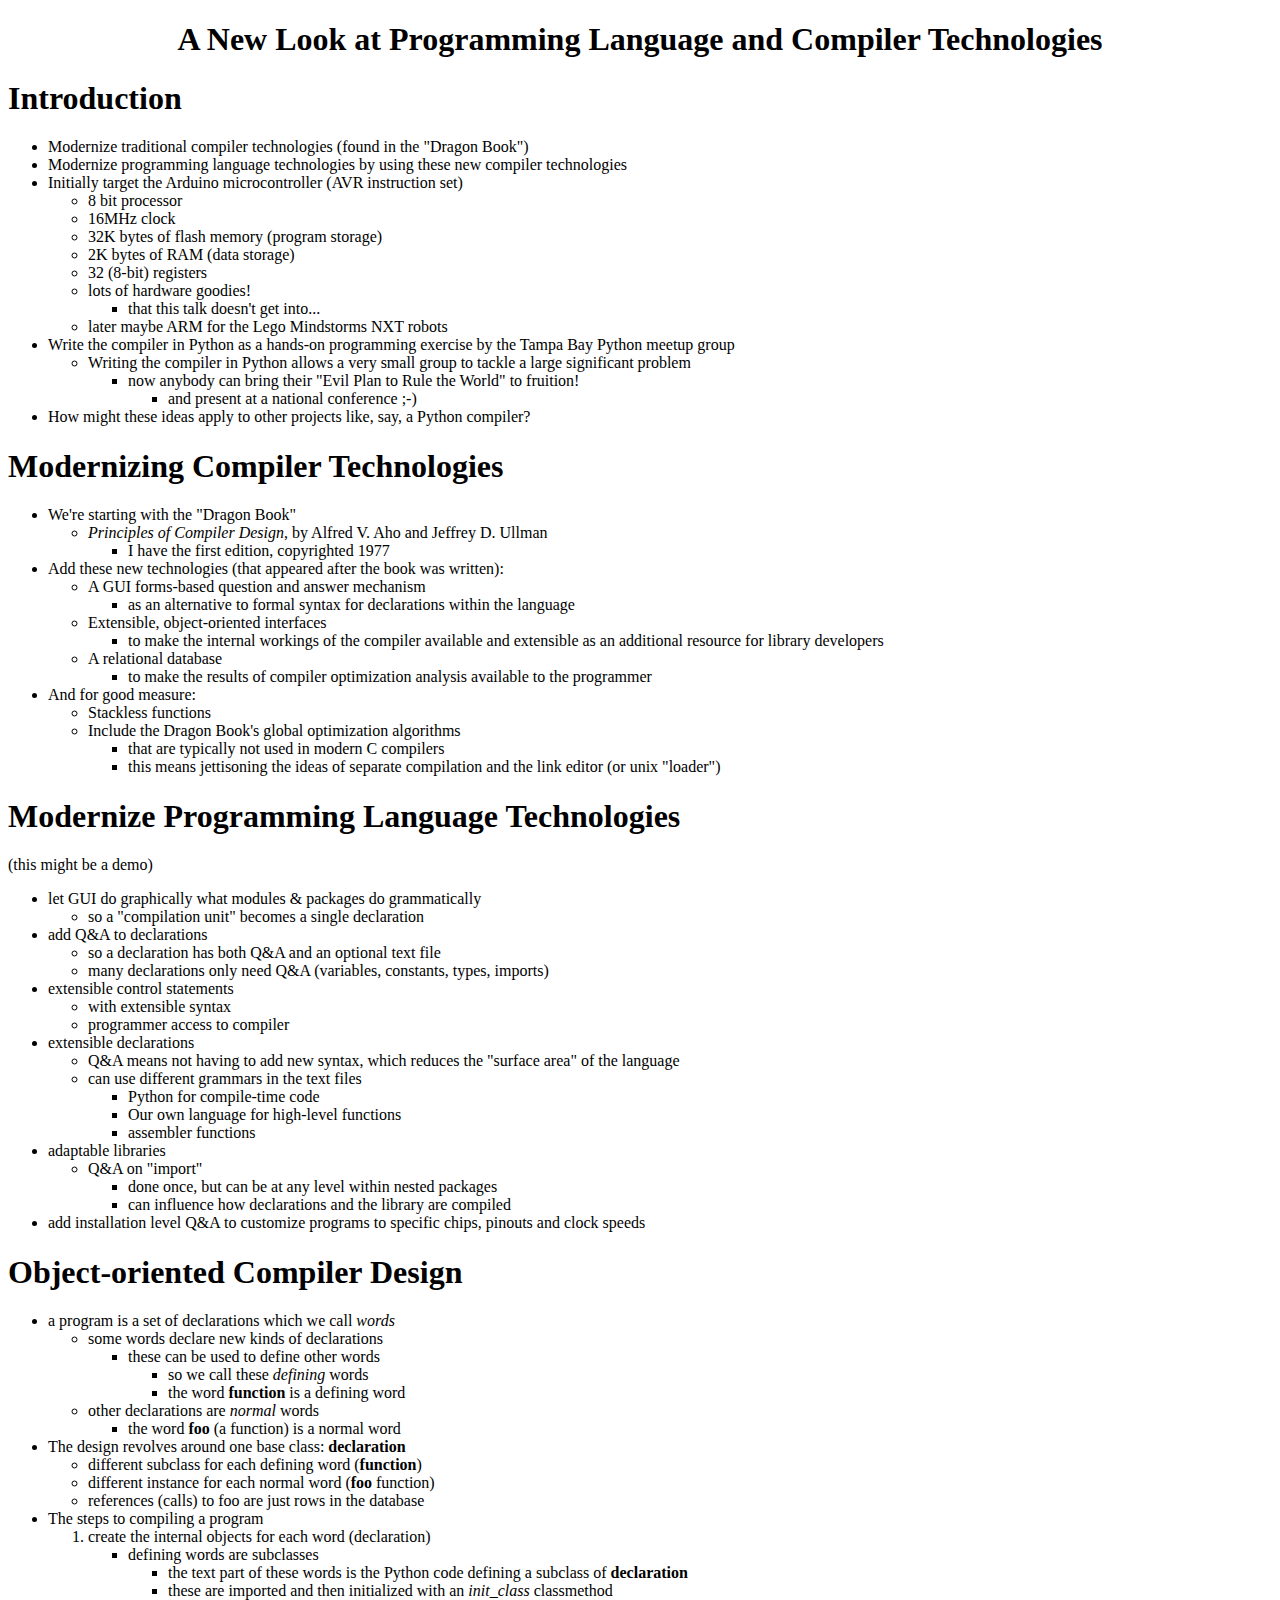
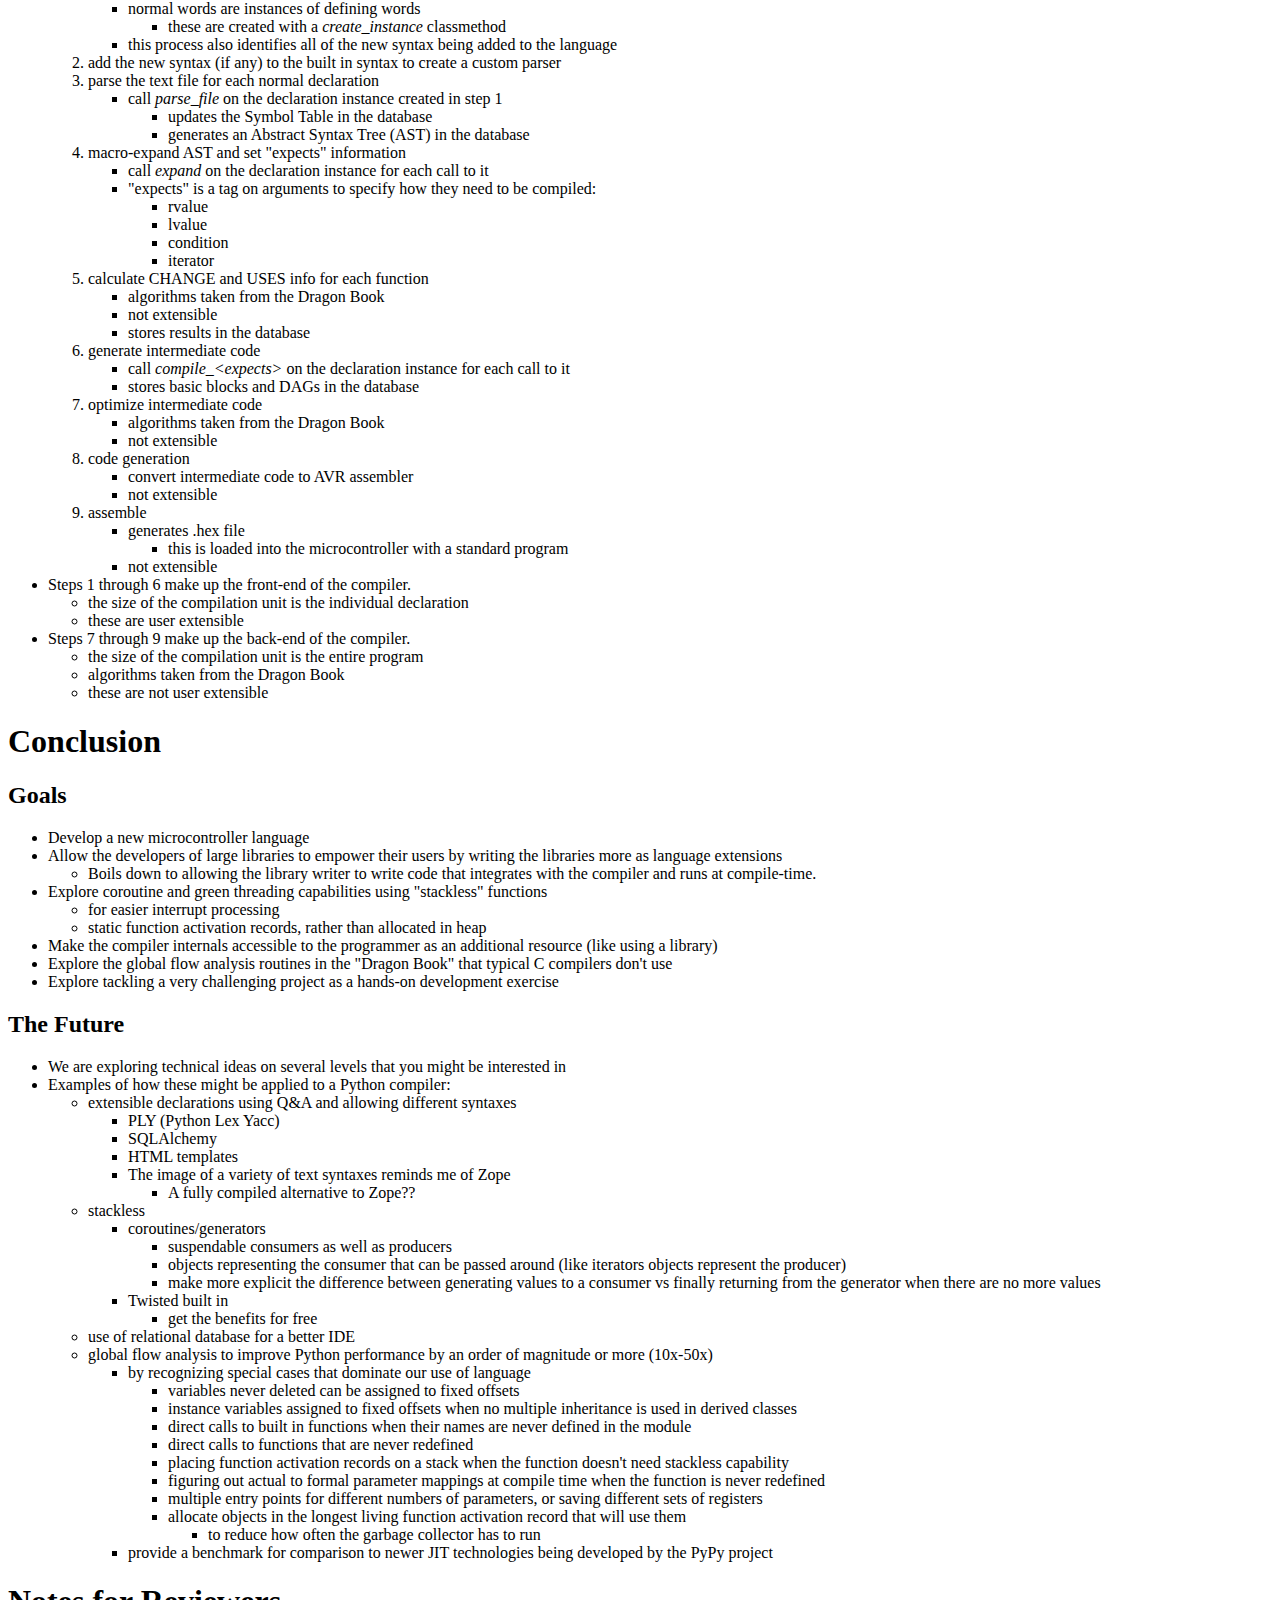
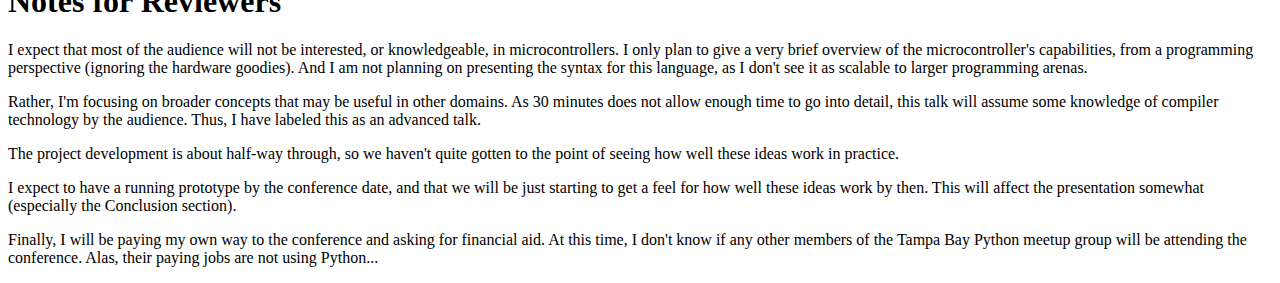
==== commit 29f7e3f9: "Changed the title of the PyCon talk." ====
--- a/doc/PyCon-2010/outline.html
+++ b/doc/PyCon-2010/outline.html
@@ -4,7 +4,7 @@
 <head>
 <meta http-equiv="Content-Type" content="text/html; charset=utf-8" />
 <meta name="generator" content="Docutils 0.5: http://docutils.sourceforge.net/" />
-<title>A New Look at Programming Language and Compiler Technologies (via the Arduino)</title>
+<title>A New Look at Programming Language and Compiler Technologies</title>
 <style type="text/css">
 
 /*
@@ -284,8 +284,8 @@
 </style>
 </head>
 <body>
-<div class="document" id="a-new-look-at-programming-language-and-compiler-technologies-via-the-arduino">
-<h1 class="title">A New Look at Programming Language and Compiler Technologies (via the Arduino)</h1>
+<div class="document" id="a-new-look-at-programming-language-and-compiler-technologies">
+<h1 class="title">A New Look at Programming Language and Compiler Technologies</h1>
 
 <div class="section" id="introduction">
 <h1>Introduction</h1>
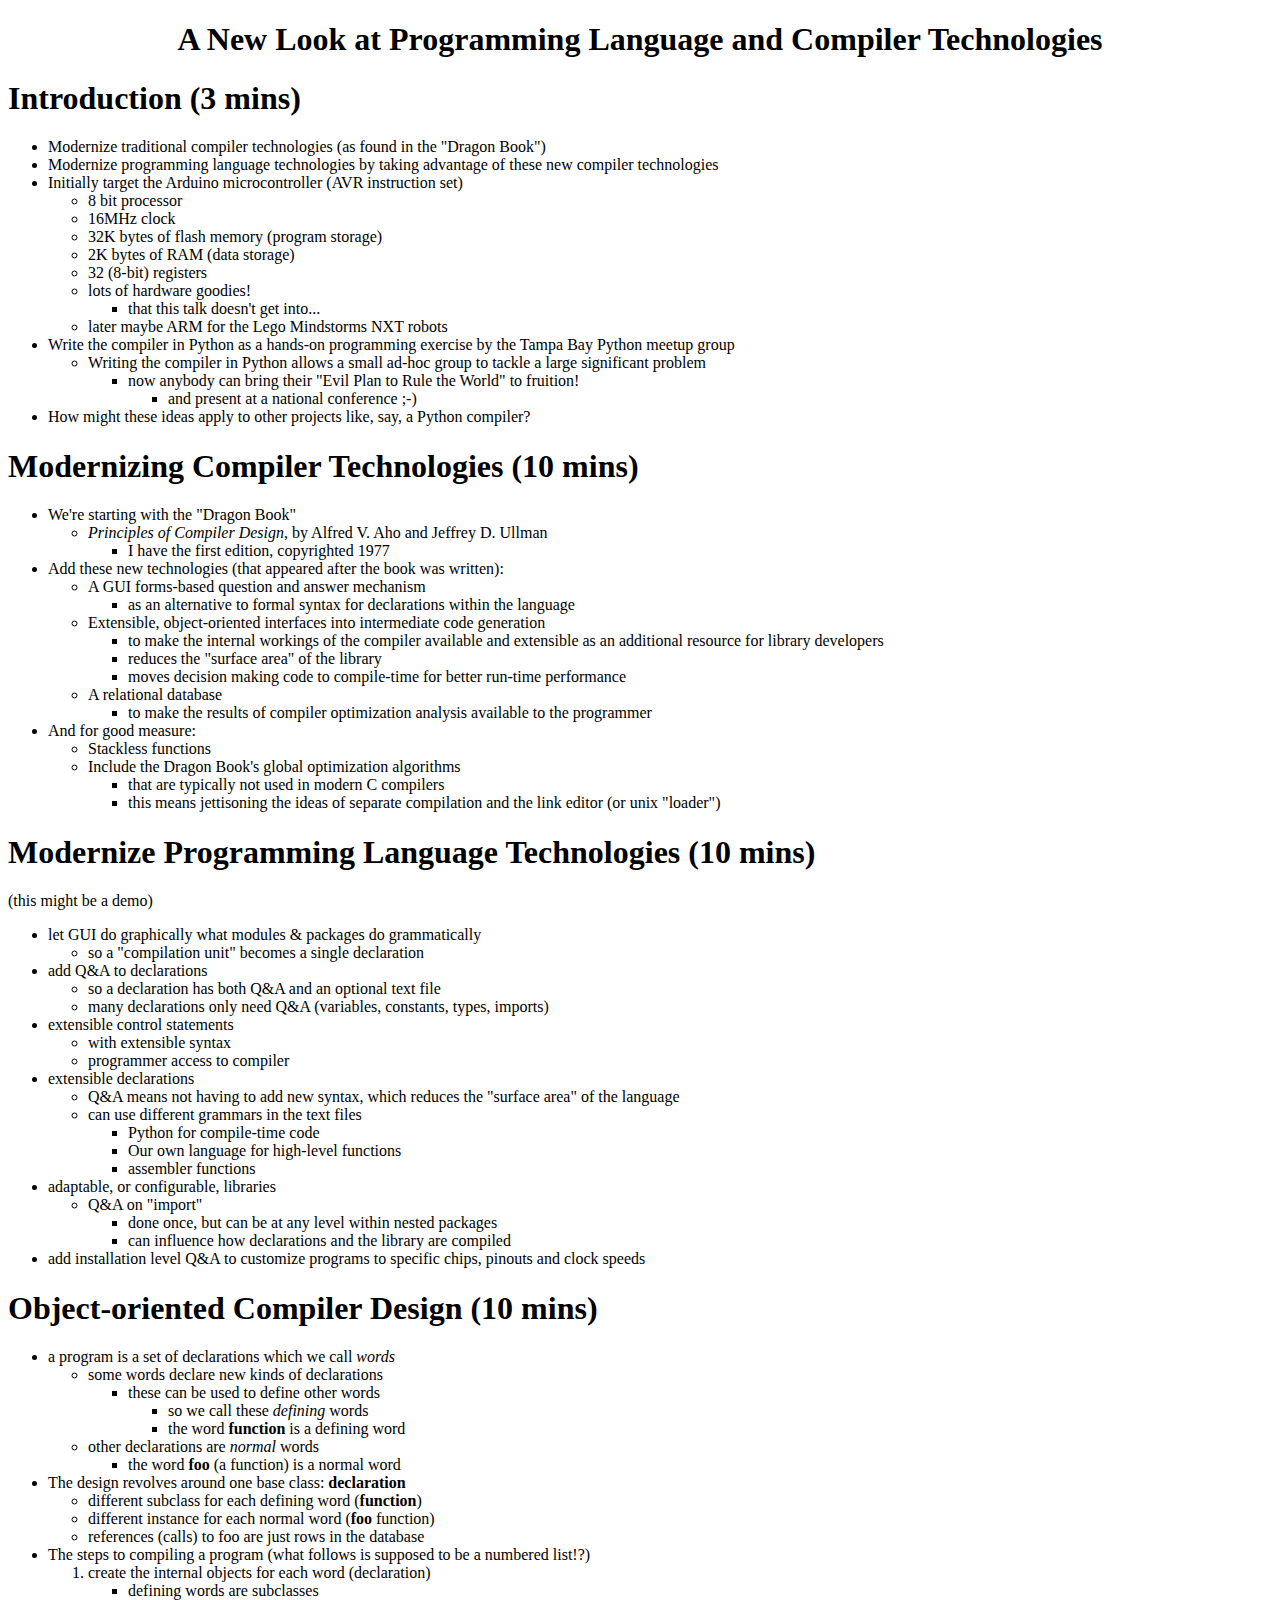
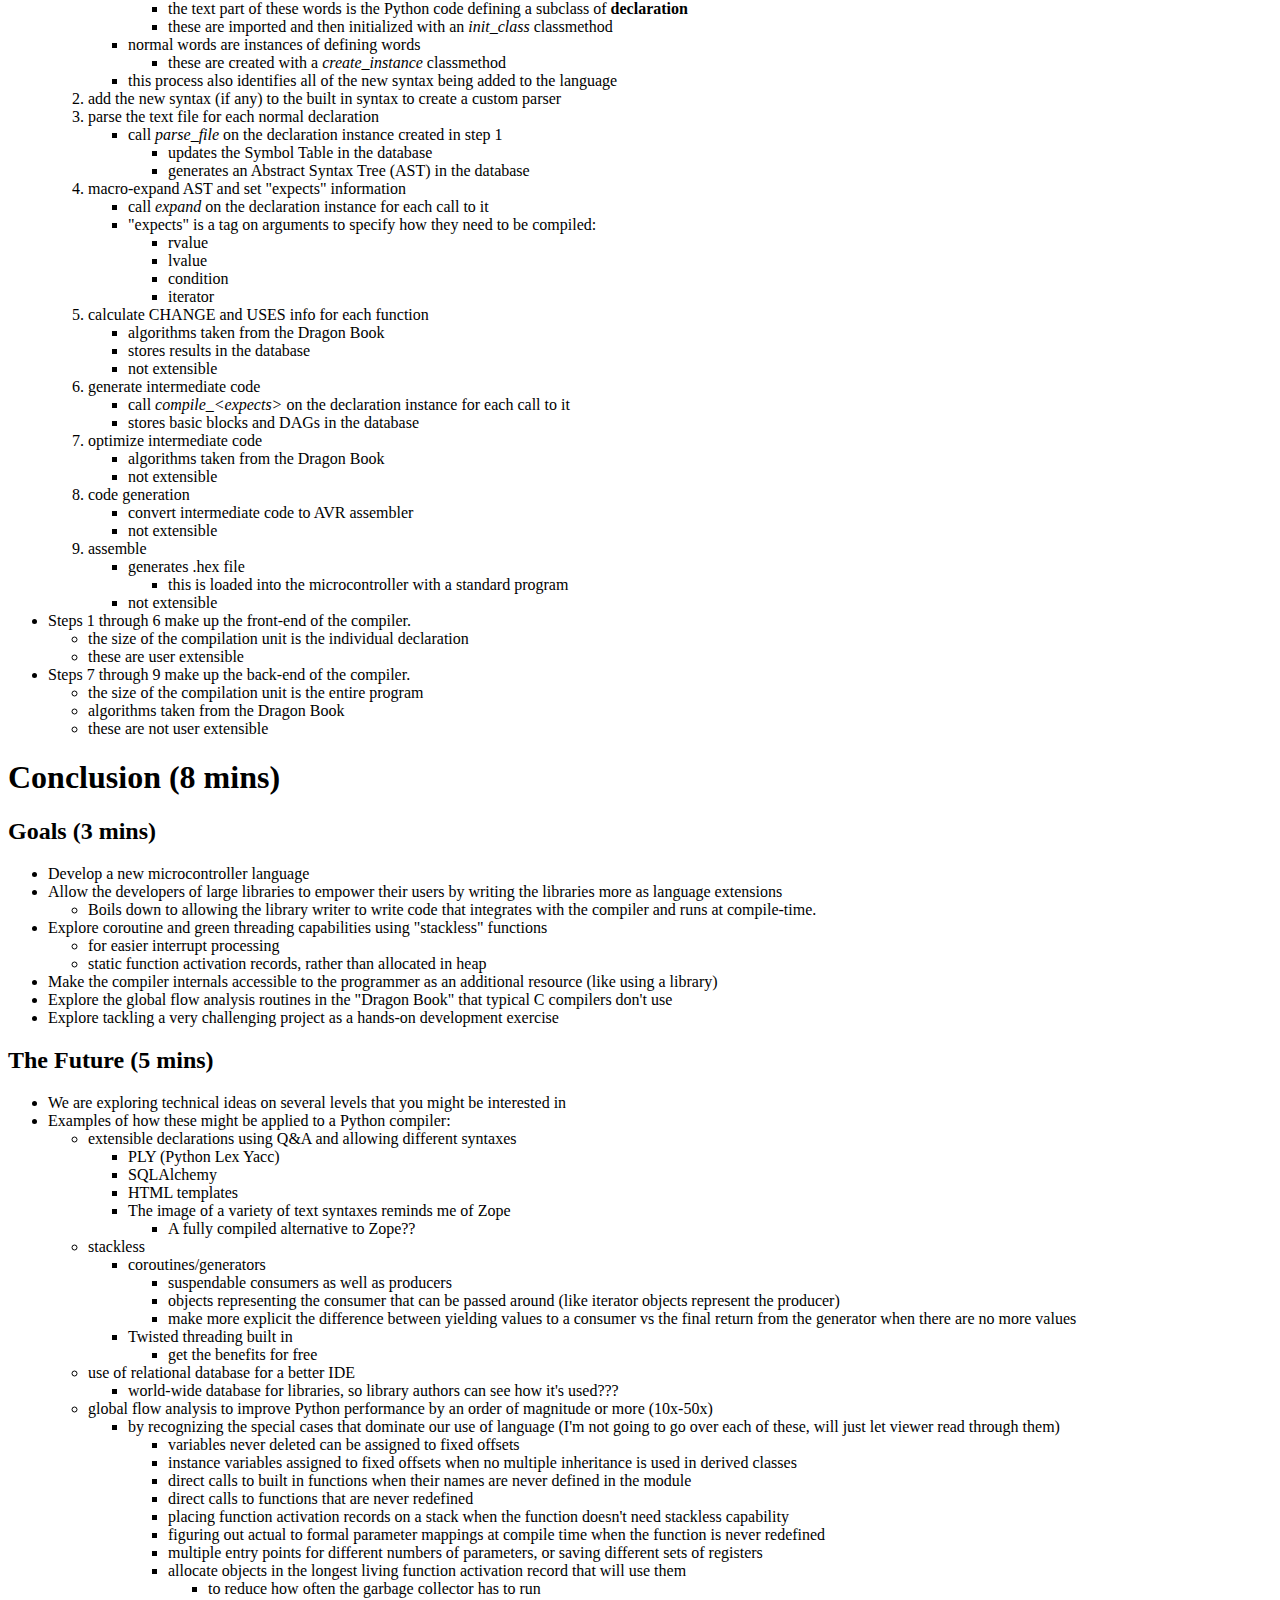
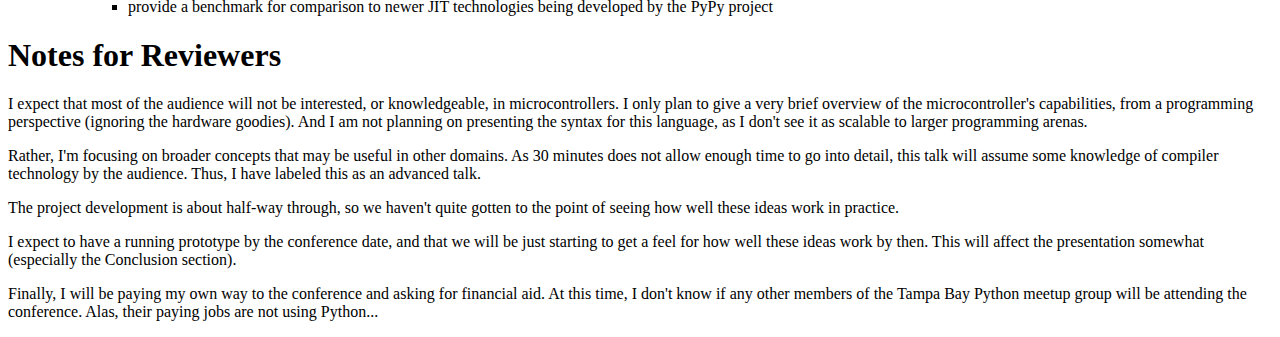
==== commit 45529aa6: "PyCon talk with time estimates" ====
--- a/doc/PyCon-2010/outline.html
+++ b/doc/PyCon-2010/outline.html
@@ -287,12 +287,12 @@
 <div class="document" id="a-new-look-at-programming-language-and-compiler-technologies">
 <h1 class="title">A New Look at Programming Language and Compiler Technologies</h1>
 
-<div class="section" id="introduction">
-<h1>Introduction</h1>
+<div class="section" id="introduction-3-mins">
+<h1>Introduction (3 mins)</h1>
 <ul class="simple">
-<li>Modernize traditional compiler technologies (found in the &quot;Dragon Book&quot;)</li>
-<li>Modernize programming language technologies by using these new compiler
-technologies</li>
+<li>Modernize traditional compiler technologies (as found in the &quot;Dragon Book&quot;)</li>
+<li>Modernize programming language technologies by taking advantage of these
+new compiler technologies</li>
 <li>Initially target the Arduino microcontroller (AVR instruction set)<ul>
 <li>8 bit processor</li>
 <li>16MHz clock</li>
@@ -308,8 +308,8 @@
 </li>
 <li>Write the compiler in Python as a hands-on programming exercise by the
 Tampa Bay Python meetup group<ul>
-<li>Writing the compiler in Python allows a very small group to tackle a large
-significant problem<ul>
+<li>Writing the compiler in Python allows a small ad-hoc group to tackle a
+large significant problem<ul>
 <li>now anybody can bring their &quot;Evil Plan to Rule the World&quot; to fruition!<ul>
 <li>and present at a national conference ;-)</li>
 </ul>
@@ -321,8 +321,8 @@
 <li>How might these ideas apply to other projects like, say, a Python compiler?</li>
 </ul>
 </div>
-<div class="section" id="modernizing-compiler-technologies">
-<h1>Modernizing Compiler Technologies</h1>
+<div class="section" id="modernizing-compiler-technologies-10-mins">
+<h1>Modernizing Compiler Technologies (10 mins)</h1>
 <ul class="simple">
 <li>We're starting with the &quot;Dragon Book&quot;<ul>
 <li><em>Principles of Compiler Design</em>, by Alfred V. Aho and Jeffrey D. Ullman<ul>
@@ -336,9 +336,12 @@
 <li>as an alternative to formal syntax for declarations within the language</li>
 </ul>
 </li>
-<li>Extensible, object-oriented interfaces<ul>
+<li>Extensible, object-oriented interfaces into intermediate code generation<ul>
 <li>to make the internal workings of the compiler available and extensible
 as an additional resource for library developers</li>
+<li>reduces the &quot;surface area&quot; of the library</li>
+<li>moves decision making code to compile-time for better run-time
+performance</li>
 </ul>
 </li>
 <li>A relational database<ul>
@@ -360,8 +363,8 @@
 </li>
 </ul>
 </div>
-<div class="section" id="modernize-programming-language-technologies">
-<h1>Modernize Programming Language Technologies</h1>
+<div class="section" id="modernize-programming-language-technologies-10-mins">
+<h1>Modernize Programming Language Technologies (10 mins)</h1>
 <p>(this might be a demo)</p>
 <ul class="simple">
 <li>let GUI do graphically what modules &amp; packages do grammatically<ul>
@@ -389,7 +392,7 @@
 </li>
 </ul>
 </li>
-<li>adaptable libraries<ul>
+<li>adaptable, or configurable, libraries<ul>
 <li>Q&amp;A on &quot;import&quot;<ul>
 <li>done once, but can be at any level within nested packages</li>
 <li>can influence how declarations and the library are compiled</li>
@@ -401,8 +404,8 @@
 and clock speeds</li>
 </ul>
 </div>
-<div class="section" id="object-oriented-compiler-design">
-<h1>Object-oriented Compiler Design</h1>
+<div class="section" id="object-oriented-compiler-design-10-mins">
+<h1>Object-oriented Compiler Design (10 mins)</h1>
 <ul class="simple">
 <li>a program is a set of declarations which we call <em>words</em><ul>
 <li>some words declare new kinds of declarations<ul>
@@ -425,7 +428,8 @@
 <li>references (calls) to foo are just rows in the database</li>
 </ul>
 </li>
-<li>The steps to compiling a program<ol class="arabic">
+<li>The steps to compiling a program  (what follows is supposed to be a numbered
+list!?)<ol class="arabic">
 <li>create the internal objects for each word (declaration)<ul>
 <li>defining words are subclasses<ul>
 <li>the text part of these words is the Python code defining a subclass of
@@ -465,8 +469,8 @@
 </li>
 <li>calculate CHANGE and USES info for each function<ul>
 <li>algorithms taken from the Dragon Book</li>
+<li>stores results in the database</li>
 <li>not extensible</li>
-<li>stores results in the database</li>
 </ul>
 </li>
 <li>generate intermediate code<ul>
@@ -507,10 +511,10 @@
 </li>
 </ul>
 </div>
-<div class="section" id="conclusion">
-<h1>Conclusion</h1>
-<div class="section" id="goals">
-<h2>Goals</h2>
+<div class="section" id="conclusion-8-mins">
+<h1>Conclusion (8 mins)</h1>
+<div class="section" id="goals-3-mins">
+<h2>Goals (3 mins)</h2>
 <ul class="simple">
 <li>Develop a new microcontroller language</li>
 <li>Allow the developers of large libraries to empower their users by writing
@@ -533,8 +537,8 @@
 exercise</li>
 </ul>
 </div>
-<div class="section" id="the-future">
-<h2>The Future</h2>
+<div class="section" id="the-future-5-mins">
+<h2>The Future (5 mins)</h2>
 <ul class="simple">
 <li>We are exploring technical ideas on several levels that you might be
 interested in</li>
@@ -553,22 +557,28 @@
 <li>coroutines/generators<ul>
 <li>suspendable consumers as well as producers</li>
 <li>objects representing the consumer that can be passed around (like
-iterators objects represent the producer)</li>
-<li>make more explicit the difference between generating values to a
-consumer vs finally returning from the generator when there are no
+iterator objects represent the producer)</li>
+<li>make more explicit the difference between yielding values to a
+consumer vs the final return from the generator when there are no
 more values</li>
 </ul>
 </li>
-<li>Twisted built in<ul>
+<li>Twisted threading built in<ul>
 <li>get the benefits for free</li>
 </ul>
 </li>
 </ul>
 </li>
-<li>use of relational database for a better IDE</li>
+<li>use of relational database for a better IDE<ul>
+<li>world-wide database for libraries, so library authors can see how it's
+used???</li>
+</ul>
+</li>
 <li>global flow analysis to improve Python performance by an order of
 magnitude or more (10x-50x)<ul>
-<li>by recognizing special cases that dominate our use of language<ul>
+<li>by recognizing the special cases that dominate our use of language (I'm
+not going to go over each of these, will just let viewer read through
+them)<ul>
 <li>variables never deleted can be assigned to fixed offsets</li>
 <li>instance variables assigned to fixed offsets when no multiple
 inheritance is used in derived classes</li>
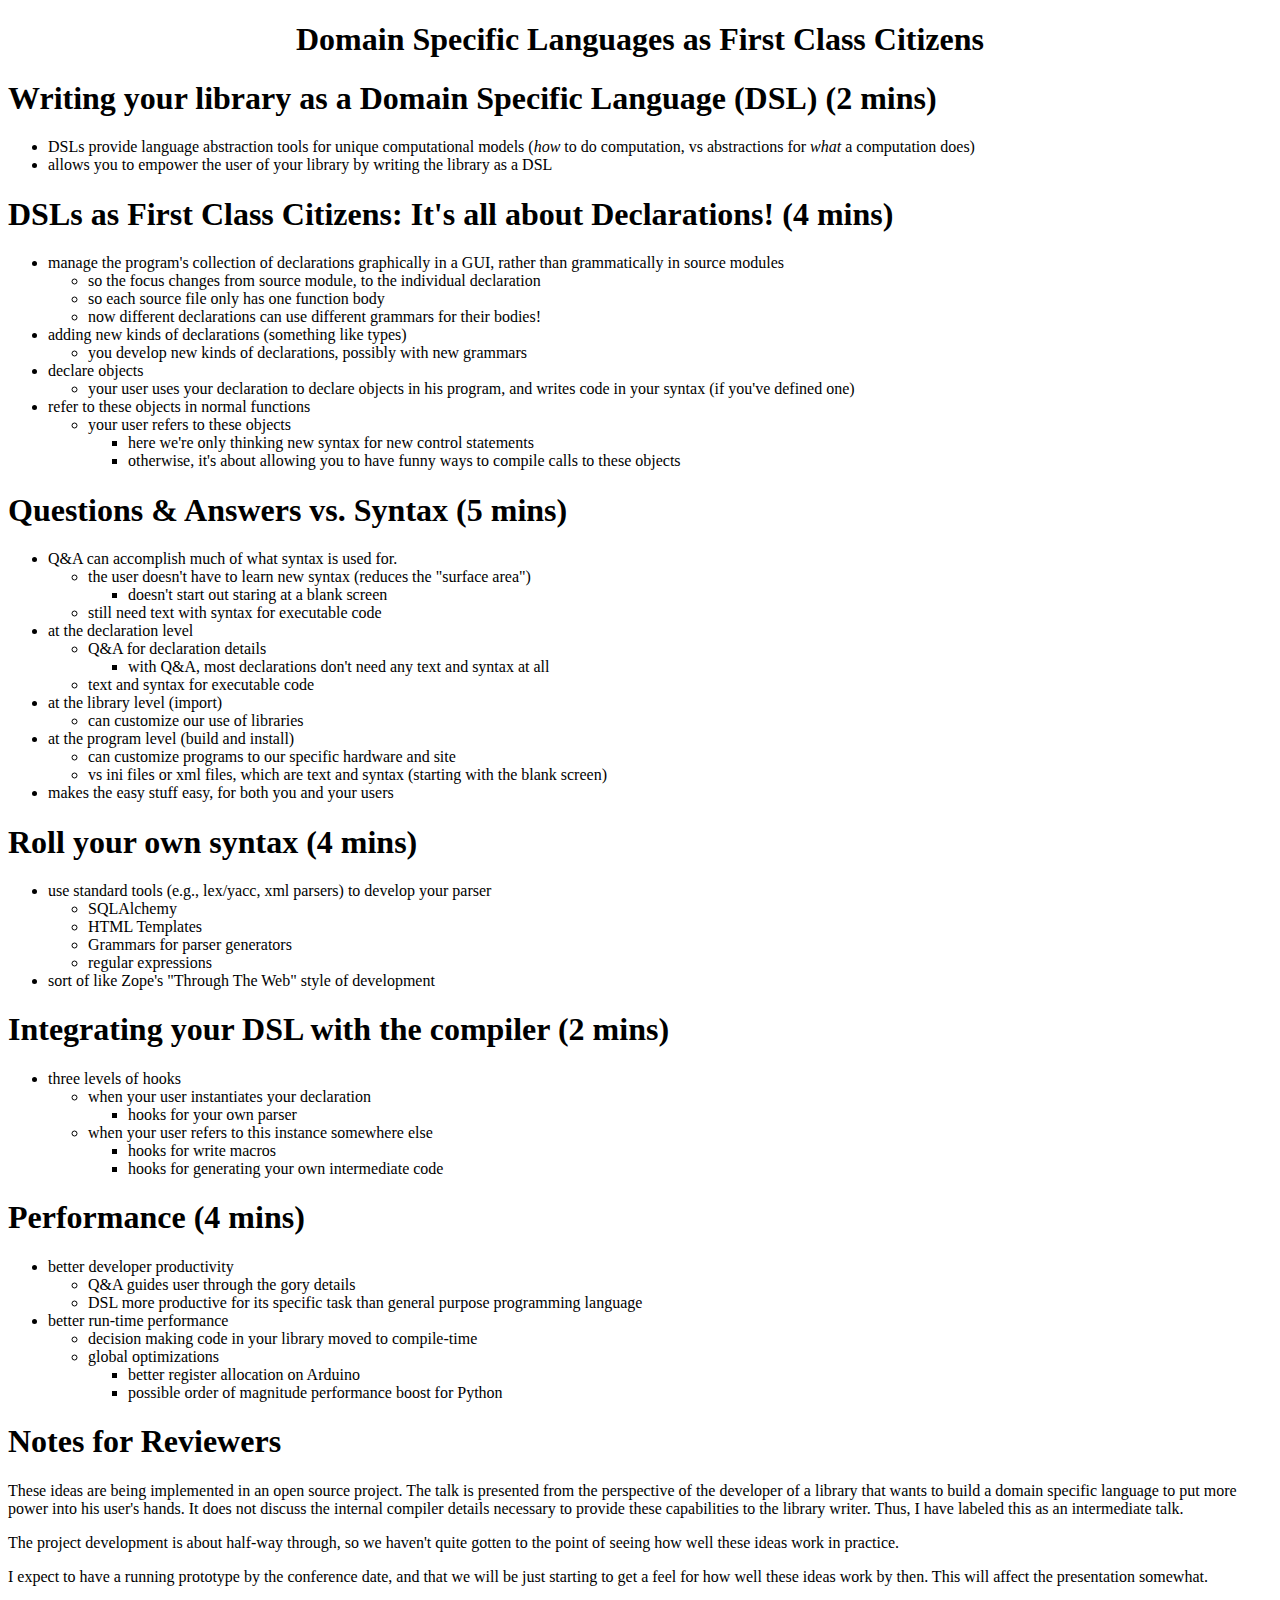
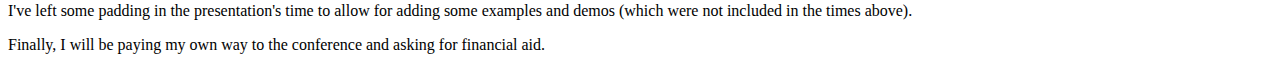
==== commit 3c26f0b1: "Third version of PyCon presentation proposal..." ====
--- a/doc/PyCon-2010/outline.html
+++ b/doc/PyCon-2010/outline.html
@@ -4,7 +4,7 @@
 <head>
 <meta http-equiv="Content-Type" content="text/html; charset=utf-8" />
 <meta name="generator" content="Docutils 0.5: http://docutils.sourceforge.net/" />
-<title>A New Look at Programming Language and Compiler Technologies</title>
+<title>Domain Specific Languages as First Class Citizens</title>
 <style type="text/css">
 
 /*
@@ -284,349 +284,148 @@
 </style>
 </head>
 <body>
-<div class="document" id="a-new-look-at-programming-language-and-compiler-technologies">
-<h1 class="title">A New Look at Programming Language and Compiler Technologies</h1>
-
-<div class="section" id="introduction-3-mins">
-<h1>Introduction (3 mins)</h1>
-<ul class="simple">
-<li>Modernize traditional compiler technologies (as found in the &quot;Dragon Book&quot;)</li>
-<li>Modernize programming language technologies by taking advantage of these
-new compiler technologies</li>
-<li>Initially target the Arduino microcontroller (AVR instruction set)<ul>
-<li>8 bit processor</li>
-<li>16MHz clock</li>
-<li>32K bytes of flash memory (program storage)</li>
-<li>2K bytes of RAM (data storage)</li>
-<li>32 (8-bit) registers</li>
-<li>lots of hardware goodies!<ul>
-<li>that this talk doesn't get into...</li>
-</ul>
-</li>
-<li>later maybe ARM for the Lego Mindstorms NXT robots</li>
-</ul>
-</li>
-<li>Write the compiler in Python as a hands-on programming exercise by the
-Tampa Bay Python meetup group<ul>
-<li>Writing the compiler in Python allows a small ad-hoc group to tackle a
-large significant problem<ul>
-<li>now anybody can bring their &quot;Evil Plan to Rule the World&quot; to fruition!<ul>
-<li>and present at a national conference ;-)</li>
-</ul>
-</li>
-</ul>
-</li>
-</ul>
-</li>
-<li>How might these ideas apply to other projects like, say, a Python compiler?</li>
-</ul>
-</div>
-<div class="section" id="modernizing-compiler-technologies-10-mins">
-<h1>Modernizing Compiler Technologies (10 mins)</h1>
-<ul class="simple">
-<li>We're starting with the &quot;Dragon Book&quot;<ul>
-<li><em>Principles of Compiler Design</em>, by Alfred V. Aho and Jeffrey D. Ullman<ul>
-<li>I have the first edition, copyrighted 1977</li>
-</ul>
-</li>
-</ul>
-</li>
-<li>Add these new technologies (that appeared after the book was written):<ul>
-<li>A GUI forms-based question and answer mechanism<ul>
-<li>as an alternative to formal syntax for declarations within the language</li>
-</ul>
-</li>
-<li>Extensible, object-oriented interfaces into intermediate code generation<ul>
-<li>to make the internal workings of the compiler available and extensible
-as an additional resource for library developers</li>
-<li>reduces the &quot;surface area&quot; of the library</li>
-<li>moves decision making code to compile-time for better run-time
-performance</li>
-</ul>
-</li>
-<li>A relational database<ul>
-<li>to make the results of compiler optimization analysis available to the
-programmer</li>
-</ul>
-</li>
-</ul>
-</li>
-<li>And for good measure:<ul>
-<li>Stackless functions</li>
-<li>Include the Dragon Book's global optimization algorithms<ul>
-<li>that are typically not used in modern C compilers</li>
-<li>this means jettisoning the ideas of separate compilation and the link
-editor (or unix &quot;loader&quot;)</li>
-</ul>
-</li>
-</ul>
-</li>
-</ul>
-</div>
-<div class="section" id="modernize-programming-language-technologies-10-mins">
-<h1>Modernize Programming Language Technologies (10 mins)</h1>
-<p>(this might be a demo)</p>
-<ul class="simple">
-<li>let GUI do graphically what modules &amp; packages do grammatically<ul>
-<li>so a &quot;compilation unit&quot; becomes a single declaration</li>
-</ul>
-</li>
-<li>add Q&amp;A to declarations<ul>
-<li>so a declaration has both Q&amp;A and an optional text file</li>
-<li>many declarations only need Q&amp;A (variables, constants, types, imports)</li>
-</ul>
-</li>
-<li>extensible control statements<ul>
-<li>with extensible syntax</li>
-<li>programmer access to compiler</li>
-</ul>
-</li>
-<li>extensible declarations<ul>
-<li>Q&amp;A means not having to add new syntax, which reduces the &quot;surface area&quot;
-of the language</li>
-<li>can use different grammars in the text files<ul>
-<li>Python for compile-time code</li>
-<li>Our own language for high-level functions</li>
-<li>assembler functions</li>
-</ul>
-</li>
-</ul>
-</li>
-<li>adaptable, or configurable, libraries<ul>
-<li>Q&amp;A on &quot;import&quot;<ul>
-<li>done once, but can be at any level within nested packages</li>
-<li>can influence how declarations and the library are compiled</li>
-</ul>
-</li>
-</ul>
-</li>
-<li>add installation level Q&amp;A to customize programs to specific chips, pinouts
-and clock speeds</li>
-</ul>
-</div>
-<div class="section" id="object-oriented-compiler-design-10-mins">
-<h1>Object-oriented Compiler Design (10 mins)</h1>
-<ul class="simple">
-<li>a program is a set of declarations which we call <em>words</em><ul>
-<li>some words declare new kinds of declarations<ul>
-<li>these can be used to define other words<ul>
-<li>so we call these <em>defining</em> words</li>
-<li>the word <strong>function</strong> is a defining word</li>
-</ul>
-</li>
-</ul>
-</li>
-<li>other declarations are <em>normal</em> words<ul>
-<li>the word <strong>foo</strong> (a function) is a normal word</li>
-</ul>
-</li>
-</ul>
-</li>
-<li>The design revolves around one base class: <strong>declaration</strong><ul>
-<li>different subclass for each defining word (<strong>function</strong>)</li>
-<li>different instance for each normal word (<strong>foo</strong> function)</li>
-<li>references (calls) to foo are just rows in the database</li>
-</ul>
-</li>
-<li>The steps to compiling a program  (what follows is supposed to be a numbered
-list!?)<ol class="arabic">
-<li>create the internal objects for each word (declaration)<ul>
-<li>defining words are subclasses<ul>
-<li>the text part of these words is the Python code defining a subclass of
-<strong>declaration</strong></li>
-<li>these are imported and then initialized with an <em>init_class</em>
-classmethod</li>
-</ul>
-</li>
-<li>normal words are instances of defining words<ul>
-<li>these are created with a <em>create_instance</em> classmethod</li>
-</ul>
-</li>
-<li>this process also identifies all of the new syntax being added to the
+<div class="document" id="domain-specific-languages-as-first-class-citizens">
+<h1 class="title">Domain Specific Languages as First Class Citizens</h1>
+
+<div class="section" id="writing-your-library-as-a-domain-specific-language-dsl-2-mins">
+<h1>Writing your library as a Domain Specific Language (DSL) (2 mins)</h1>
+<ul class="simple">
+<li>DSLs provide language abstraction tools for unique computational models
+(<em>how</em> to do computation, vs abstractions for <em>what</em> a computation does)</li>
+<li>allows you to empower the user of your library by writing the library
+as a DSL</li>
+</ul>
+</div>
+<div class="section" id="dsls-as-first-class-citizens-it-s-all-about-declarations-4-mins">
+<h1>DSLs as First Class Citizens: It's all about Declarations! (4 mins)</h1>
+<ul class="simple">
+<li>manage the program's collection of declarations graphically in a GUI,
+rather than grammatically in source modules<ul>
+<li>so the focus changes from source module, to the individual declaration</li>
+<li>so each source file only has one function body</li>
+<li>now different declarations can use different grammars for their
+bodies!</li>
+</ul>
+</li>
+<li>adding new kinds of declarations (something like types)<ul>
+<li>you develop new kinds of declarations, possibly with new grammars</li>
+</ul>
+</li>
+<li>declare objects<ul>
+<li>your user uses your declaration to declare objects in his program,
+and writes code in your syntax (if you've defined one)</li>
+</ul>
+</li>
+<li>refer to these objects in normal functions<ul>
+<li>your user refers to these objects<ul>
+<li>here we're only thinking new syntax for new control statements</li>
+<li>otherwise, it's about allowing you to have funny ways to compile calls
+to these objects</li>
+</ul>
+</li>
+</ul>
+</li>
+</ul>
+</div>
+<div class="section" id="questions-answers-vs-syntax-5-mins">
+<h1>Questions &amp; Answers vs. Syntax (5 mins)</h1>
+<ul class="simple">
+<li>Q&amp;A can accomplish much of what syntax is used for.<ul>
+<li>the user doesn't have to learn new syntax (reduces the &quot;surface area&quot;)<ul>
+<li>doesn't start out staring at a blank screen</li>
+</ul>
+</li>
+<li>still need text with syntax for executable code</li>
+</ul>
+</li>
+<li>at the declaration level<ul>
+<li>Q&amp;A for declaration details<ul>
+<li>with Q&amp;A, most declarations don't need any text and syntax at all</li>
+</ul>
+</li>
+<li>text and syntax for executable code</li>
+</ul>
+</li>
+<li>at the library level (import)<ul>
+<li>can customize our use of libraries</li>
+</ul>
+</li>
+<li>at the program level (build and install)<ul>
+<li>can customize programs to our specific hardware and site</li>
+<li>vs ini files or xml files, which are text and syntax (starting with the
+blank screen)</li>
+</ul>
+</li>
+<li>makes the easy stuff easy, for both you and your users</li>
+</ul>
+</div>
+<div class="section" id="roll-your-own-syntax-4-mins">
+<h1>Roll your own syntax (4 mins)</h1>
+<ul class="simple">
+<li>use standard tools (e.g., lex/yacc, xml parsers) to develop your parser<ul>
+<li>SQLAlchemy</li>
+<li>HTML Templates</li>
+<li>Grammars for parser generators</li>
+<li>regular expressions</li>
+</ul>
+</li>
+<li>sort of like Zope's &quot;Through The Web&quot; style of development</li>
+</ul>
+</div>
+<div class="section" id="integrating-your-dsl-with-the-compiler-2-mins">
+<h1>Integrating your DSL with the compiler (2 mins)</h1>
+<ul class="simple">
+<li>three levels of hooks<ul>
+<li>when your user instantiates your declaration<ul>
+<li>hooks for your own parser</li>
+</ul>
+</li>
+<li>when your user refers to this instance somewhere else<ul>
+<li>hooks for write macros</li>
+<li>hooks for generating your own intermediate code</li>
+</ul>
+</li>
+</ul>
+</li>
+</ul>
+</div>
+<div class="section" id="performance-4-mins">
+<h1>Performance (4 mins)</h1>
+<ul class="simple">
+<li>better developer productivity<ul>
+<li>Q&amp;A guides user through the gory details</li>
+<li>DSL more productive for its specific task than general purpose programming
 language</li>
 </ul>
 </li>
-<li>add the new syntax (if any) to the built in syntax to create a custom
-parser</li>
-<li>parse the text file for each normal declaration<ul>
-<li>call <em>parse_file</em> on the declaration instance created in step 1<ul>
-<li>updates the Symbol Table in the database</li>
-<li>generates an Abstract Syntax Tree (AST) in the database</li>
-</ul>
-</li>
-</ul>
-</li>
-<li>macro-expand AST and set &quot;expects&quot; information<ul>
-<li>call <em>expand</em> on the declaration instance for each call to it</li>
-<li>&quot;expects&quot; is a tag on arguments to specify how they need to be compiled:<ul>
-<li>rvalue</li>
-<li>lvalue</li>
-<li>condition</li>
-<li>iterator</li>
-</ul>
-</li>
-</ul>
-</li>
-<li>calculate CHANGE and USES info for each function<ul>
-<li>algorithms taken from the Dragon Book</li>
-<li>stores results in the database</li>
-<li>not extensible</li>
-</ul>
-</li>
-<li>generate intermediate code<ul>
-<li>call <em>compile_&lt;expects&gt;</em> on the declaration instance for each call to it</li>
-<li>stores basic blocks and DAGs in the database</li>
-</ul>
-</li>
-<li>optimize intermediate code<ul>
-<li>algorithms taken from the Dragon Book</li>
-<li>not extensible</li>
-</ul>
-</li>
-<li>code generation<ul>
-<li>convert intermediate code to AVR assembler</li>
-<li>not extensible</li>
-</ul>
-</li>
-<li>assemble<ul>
-<li>generates .hex file<ul>
-<li>this is loaded into the microcontroller with a standard program</li>
-</ul>
-</li>
-<li>not extensible</li>
-</ul>
-</li>
-</ol>
-</li>
-<li>Steps 1 through 6 make up the front-end of the compiler.<ul>
-<li>the size of the compilation unit is the individual declaration</li>
-<li>these are user extensible</li>
-</ul>
-</li>
-<li>Steps 7 through 9 make up the back-end of the compiler.<ul>
-<li>the size of the compilation unit is the entire program</li>
-<li>algorithms taken from the Dragon Book</li>
-<li>these are not user extensible</li>
-</ul>
-</li>
-</ul>
-</div>
-<div class="section" id="conclusion-8-mins">
-<h1>Conclusion (8 mins)</h1>
-<div class="section" id="goals-3-mins">
-<h2>Goals (3 mins)</h2>
-<ul class="simple">
-<li>Develop a new microcontroller language</li>
-<li>Allow the developers of large libraries to empower their users by writing
-the libraries more as language extensions<ul>
-<li>Boils down to allowing the library writer to write code that integrates
-with the compiler and runs at compile-time.</li>
-</ul>
-</li>
-<li>Explore coroutine and green threading capabilities using &quot;stackless&quot;
-functions<ul>
-<li>for easier interrupt processing</li>
-<li>static function activation records, rather than allocated in heap</li>
-</ul>
-</li>
-<li>Make the compiler internals accessible to the programmer as an additional
-resource (like using a library)</li>
-<li>Explore the global flow analysis routines in the &quot;Dragon Book&quot; that typical
-C compilers don't use</li>
-<li>Explore tackling a very challenging project as a hands-on development
-exercise</li>
-</ul>
-</div>
-<div class="section" id="the-future-5-mins">
-<h2>The Future (5 mins)</h2>
-<ul class="simple">
-<li>We are exploring technical ideas on several levels that you might be
-interested in</li>
-<li>Examples of how these might be applied to a Python compiler:<ul>
-<li>extensible declarations using Q&amp;A and allowing different syntaxes<ul>
-<li>PLY (Python Lex Yacc)</li>
-<li>SQLAlchemy</li>
-<li>HTML templates</li>
-<li>The image of a variety of text syntaxes reminds me of Zope<ul>
-<li>A fully compiled alternative to Zope??</li>
-</ul>
-</li>
-</ul>
-</li>
-<li>stackless<ul>
-<li>coroutines/generators<ul>
-<li>suspendable consumers as well as producers</li>
-<li>objects representing the consumer that can be passed around (like
-iterator objects represent the producer)</li>
-<li>make more explicit the difference between yielding values to a
-consumer vs the final return from the generator when there are no
-more values</li>
-</ul>
-</li>
-<li>Twisted threading built in<ul>
-<li>get the benefits for free</li>
-</ul>
-</li>
-</ul>
-</li>
-<li>use of relational database for a better IDE<ul>
-<li>world-wide database for libraries, so library authors can see how it's
-used???</li>
-</ul>
-</li>
-<li>global flow analysis to improve Python performance by an order of
-magnitude or more (10x-50x)<ul>
-<li>by recognizing the special cases that dominate our use of language (I'm
-not going to go over each of these, will just let viewer read through
-them)<ul>
-<li>variables never deleted can be assigned to fixed offsets</li>
-<li>instance variables assigned to fixed offsets when no multiple
-inheritance is used in derived classes</li>
-<li>direct calls to built in functions when their names are never
-defined in the module</li>
-<li>direct calls to functions that are never redefined</li>
-<li>placing function activation records on a stack when the function
-doesn't need stackless capability</li>
-<li>figuring out actual to formal parameter mappings at compile time
-when the function is never redefined</li>
-<li>multiple entry points for different numbers of parameters, or
-saving different sets of registers</li>
-<li>allocate objects in the longest living function activation record
-that will use them<ul>
-<li>to reduce how often the garbage collector has to run</li>
-</ul>
-</li>
-</ul>
-</li>
-<li>provide a benchmark for comparison to newer JIT technologies being
-developed by the PyPy project</li>
-</ul>
-</li>
-</ul>
-</li>
-</ul>
-</div>
+<li>better run-time performance<ul>
+<li>decision making code in your library moved to compile-time</li>
+<li>global optimizations<ul>
+<li>better register allocation on Arduino</li>
+<li>possible order of magnitude performance boost for Python</li>
+</ul>
+</li>
+</ul>
+</li>
+</ul>
 </div>
 <div class="section" id="notes-for-reviewers">
 <h1>Notes for Reviewers</h1>
-<p>I expect that most of the audience will not be interested, or knowledgeable,
-in microcontrollers.  I only plan to give a very brief overview of the
-microcontroller's capabilities, from a programming perspective (ignoring
-the hardware goodies).  And I am not planning on presenting the syntax for
-this language, as I don't see it as scalable to larger programming arenas.</p>
-<p>Rather, I'm focusing on broader concepts that may be useful in other domains.
-As 30 minutes does not allow enough time to go into detail, this talk will
-assume some knowledge of compiler technology by the audience.  Thus, I have
-labeled this as an advanced talk.</p>
+<p>These ideas are being implemented in an open source project.  The talk is
+presented from the perspective of the developer of a library that wants to
+build a domain specific language to put more power into his user's hands.
+It does not discuss the internal compiler details necessary to provide these
+capabilities to the library writer.  Thus, I have labeled this as an
+intermediate talk.</p>
 <p>The project development is about half-way through, so we haven't quite gotten
 to the point of seeing how well these ideas work in practice.</p>
 <p>I expect to have a running prototype by the conference date, and that we will
 be just starting to get a feel for how well these ideas work by then.  This
-will affect the presentation somewhat (especially the Conclusion section).</p>
+will affect the presentation somewhat.</p>
+<p>I've left some padding in the presentation's time to allow for adding some
+examples and demos (which were not included in the times above).</p>
 <p>Finally, I will be paying my own way to the conference and asking for
-financial aid.  At this time, I don't know if any other members of the Tampa
-Bay Python meetup group will be attending the conference.  Alas, their paying
-jobs are not using Python...</p>
+financial aid.</p>
 </div>
 </div>
 </body>
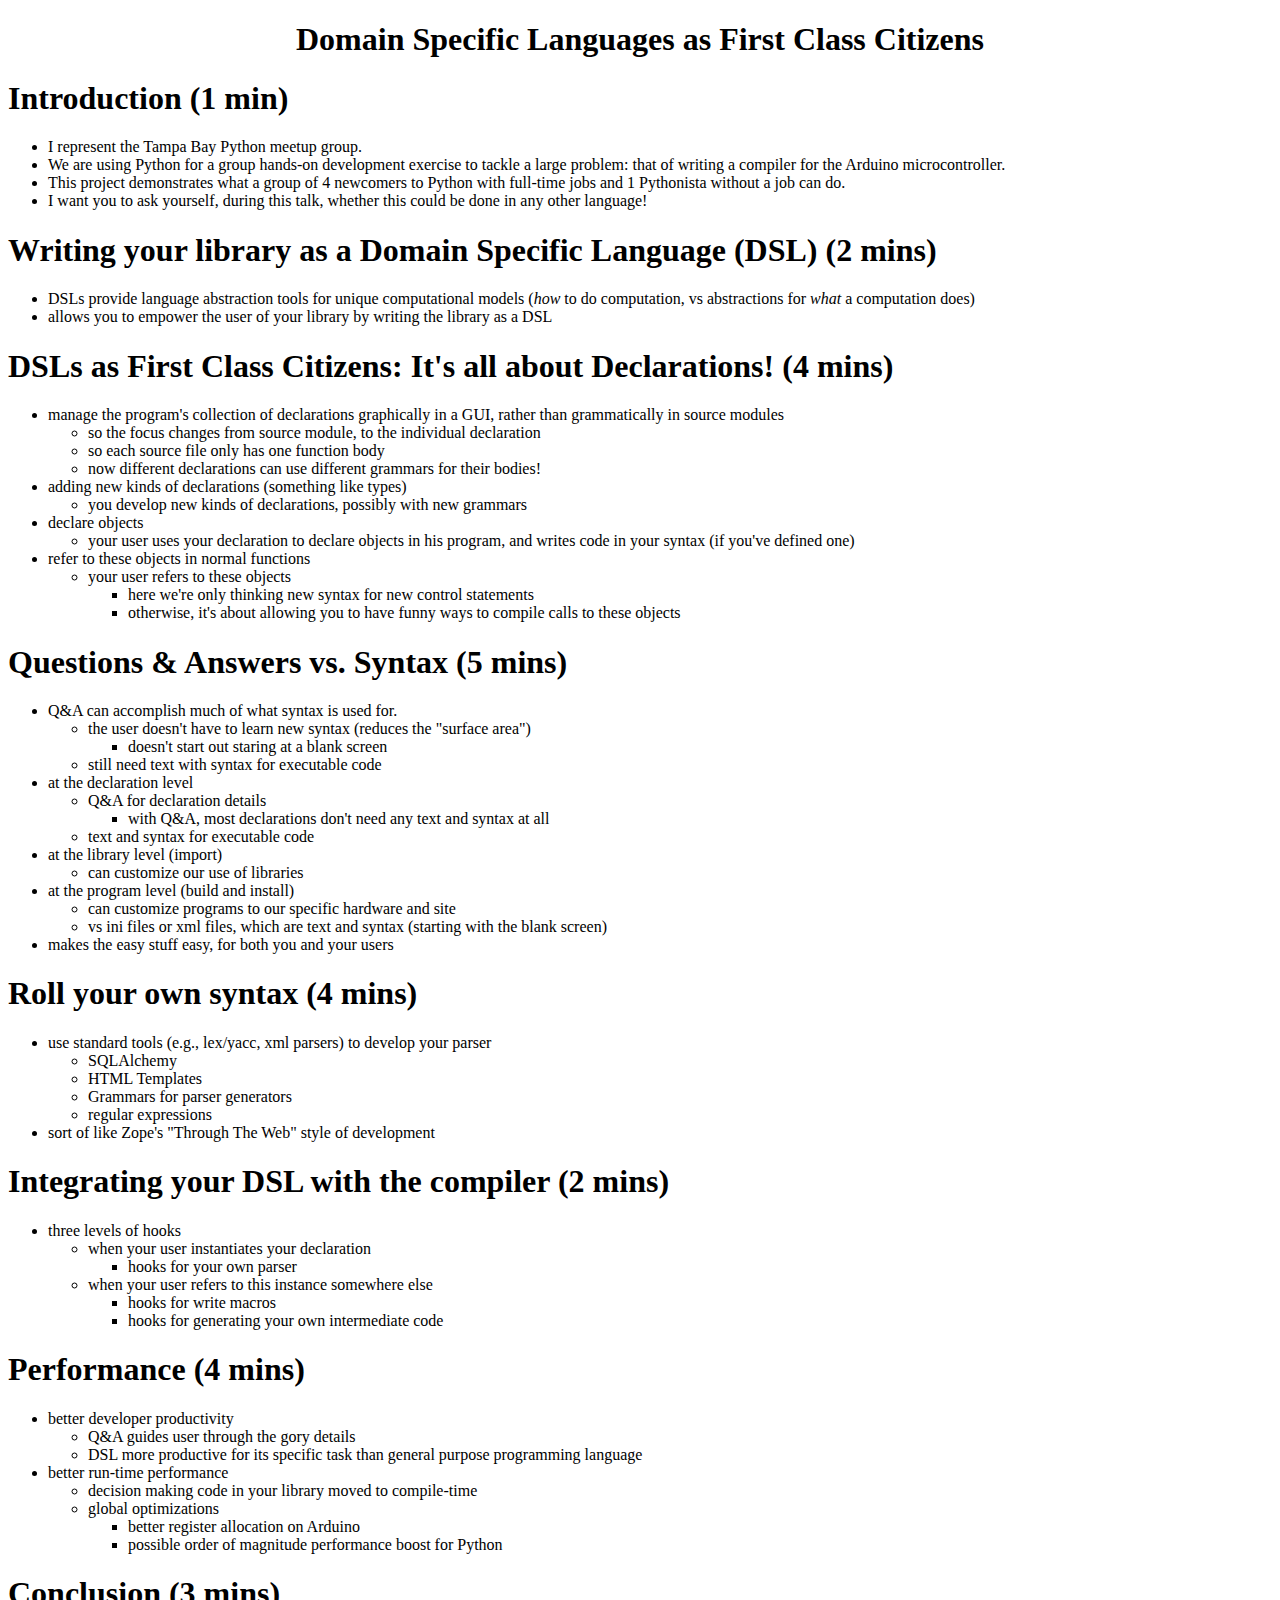
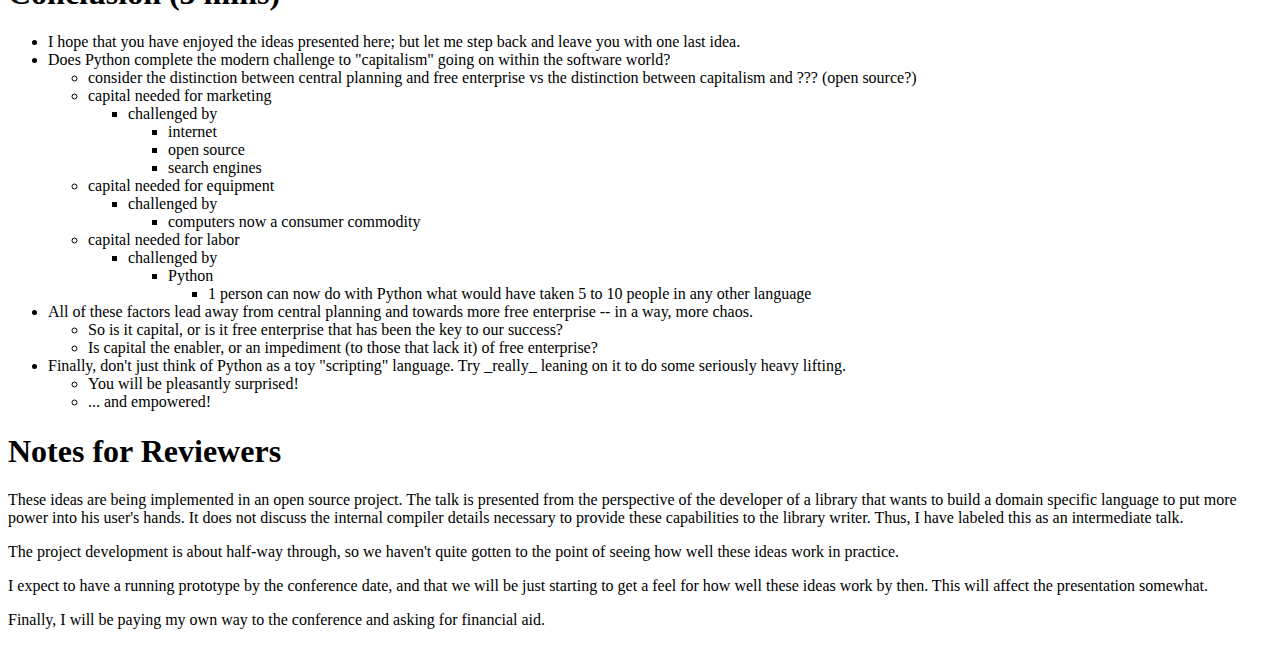
==== commit 72e17545: "Added Intro and Conclusion to PyCon talk." ====
--- a/doc/PyCon-2010/outline.html
+++ b/doc/PyCon-2010/outline.html
@@ -287,6 +287,18 @@
 <div class="document" id="domain-specific-languages-as-first-class-citizens">
 <h1 class="title">Domain Specific Languages as First Class Citizens</h1>
 
+<div class="section" id="introduction-1-min">
+<h1>Introduction (1 min)</h1>
+<ul class="simple">
+<li>I represent the Tampa Bay Python meetup group.</li>
+<li>We are using Python for a group hands-on development exercise to tackle a
+large problem: that of writing a compiler for the Arduino microcontroller.</li>
+<li>This project demonstrates what a group of 4 newcomers to Python with
+full-time jobs and 1 Pythonista without a job can do.</li>
+<li>I want you to ask yourself, during this talk, whether this could be done in
+any other language!</li>
+</ul>
+</div>
 <div class="section" id="writing-your-library-as-a-domain-specific-language-dsl-2-mins">
 <h1>Writing your library as a Domain Specific Language (DSL) (2 mins)</h1>
 <ul class="simple">
@@ -405,6 +417,60 @@
 <li>possible order of magnitude performance boost for Python</li>
 </ul>
 </li>
+</ul>
+</li>
+</ul>
+</div>
+<div class="section" id="conclusion-3-mins">
+<h1>Conclusion (3 mins)</h1>
+<ul class="simple">
+<li>I hope that you have enjoyed the ideas presented here; but let me step back
+and leave you with one last idea.</li>
+<li>Does Python complete the modern challenge to &quot;capitalism&quot; going on within the
+software world?<ul>
+<li>consider the distinction between central planning and free enterprise
+vs the distinction between capitalism and ??? (open source?)</li>
+<li>capital needed for marketing<ul>
+<li>challenged by<ul>
+<li>internet</li>
+<li>open source</li>
+<li>search engines</li>
+</ul>
+</li>
+</ul>
+</li>
+<li>capital needed for equipment<ul>
+<li>challenged by<ul>
+<li>computers now a consumer commodity</li>
+</ul>
+</li>
+</ul>
+</li>
+<li>capital needed for labor<ul>
+<li>challenged by<ul>
+<li>Python<ul>
+<li>1 person can now do with Python what would have taken 5 to 10 people
+in any other language</li>
+</ul>
+</li>
+</ul>
+</li>
+</ul>
+</li>
+</ul>
+</li>
+<li>All of these factors lead away from central planning and towards more free
+enterprise -- in a way, more chaos.<ul>
+<li>So is it capital, or is it free enterprise that has been the key to our
+success?</li>
+<li>Is capital the enabler, or an impediment (to those that lack it) of free
+enterprise?</li>
+</ul>
+</li>
+<li>Finally, don't just think of Python as a toy &quot;scripting&quot; language.
+Try _really_ leaning on it to do some seriously heavy lifting.<ul>
+<li>You will be pleasantly surprised!</li>
+<li>... and empowered!</li>
 </ul>
 </li>
 </ul>
@@ -422,8 +488,6 @@
 <p>I expect to have a running prototype by the conference date, and that we will
 be just starting to get a feel for how well these ideas work by then.  This
 will affect the presentation somewhat.</p>
-<p>I've left some padding in the presentation's time to allow for adding some
-examples and demos (which were not included in the times above).</p>
 <p>Finally, I will be paying my own way to the conference and asking for
 financial aid.</p>
 </div>
